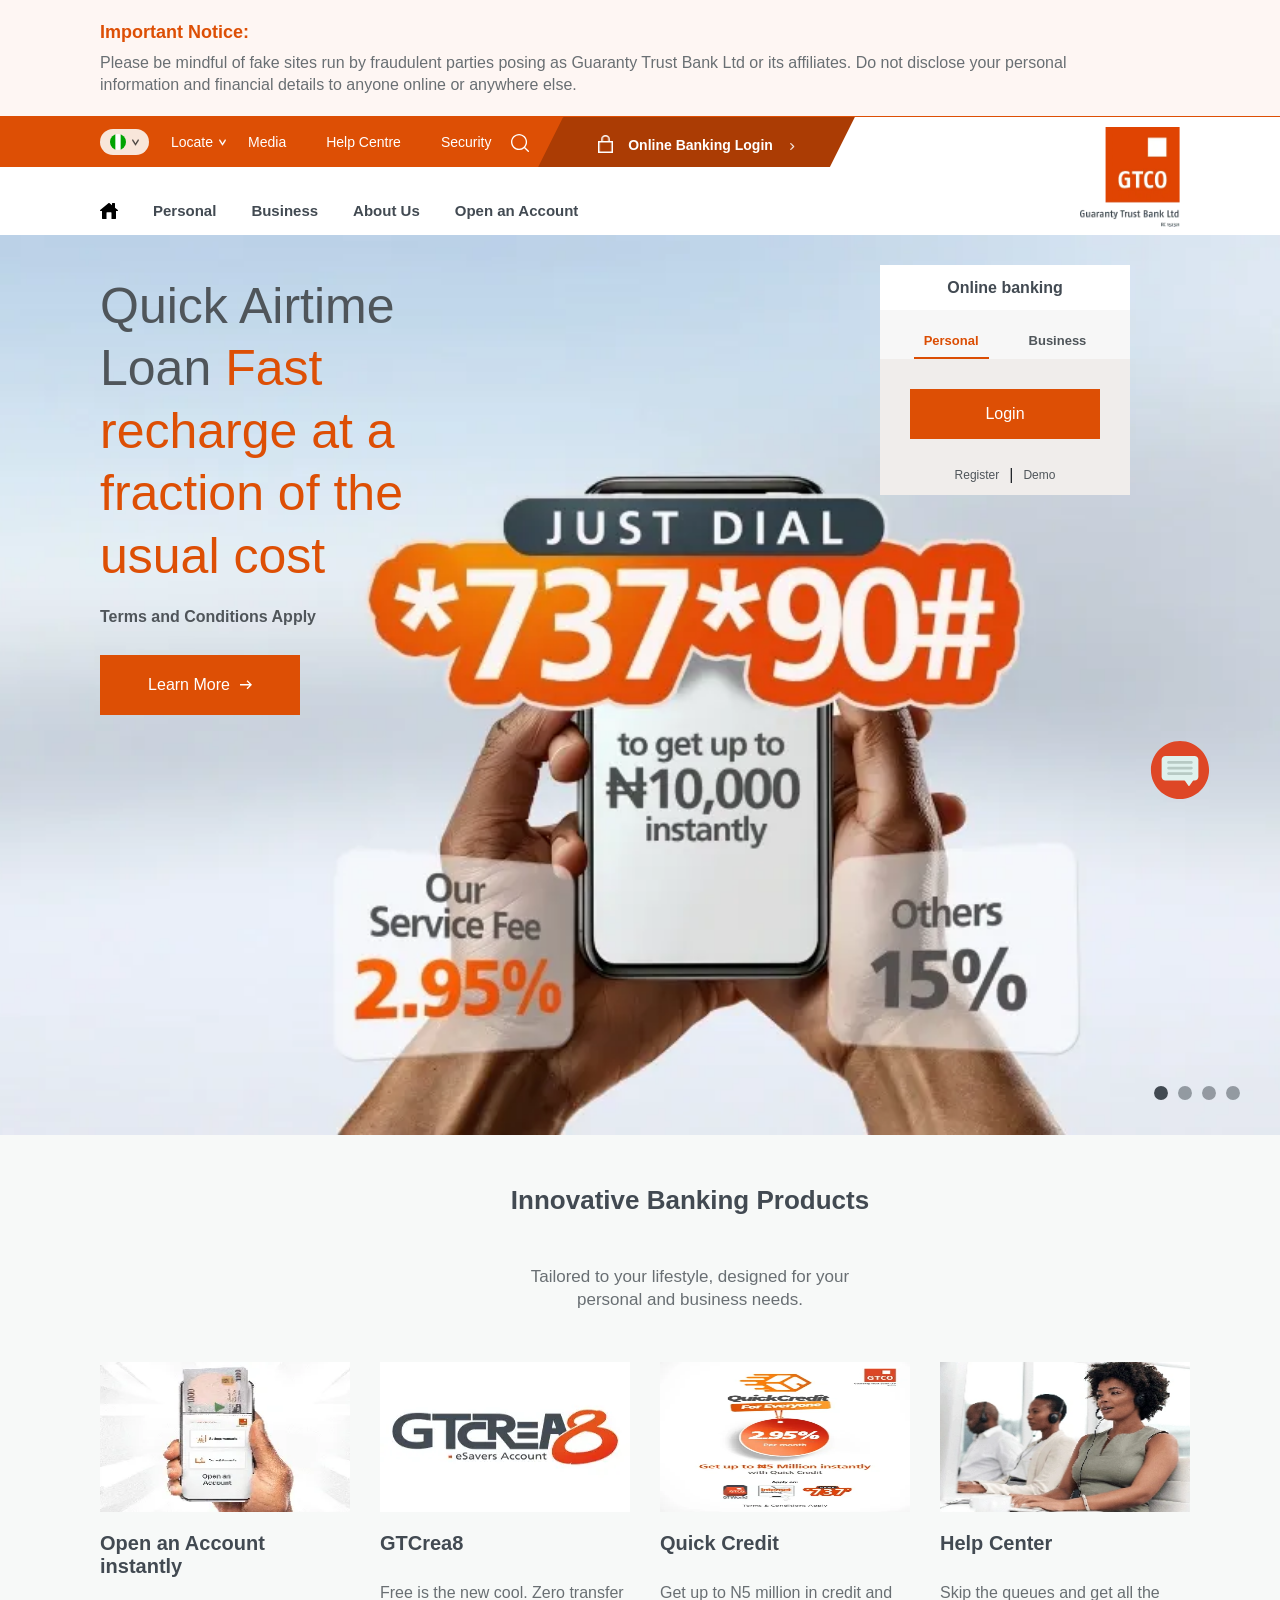
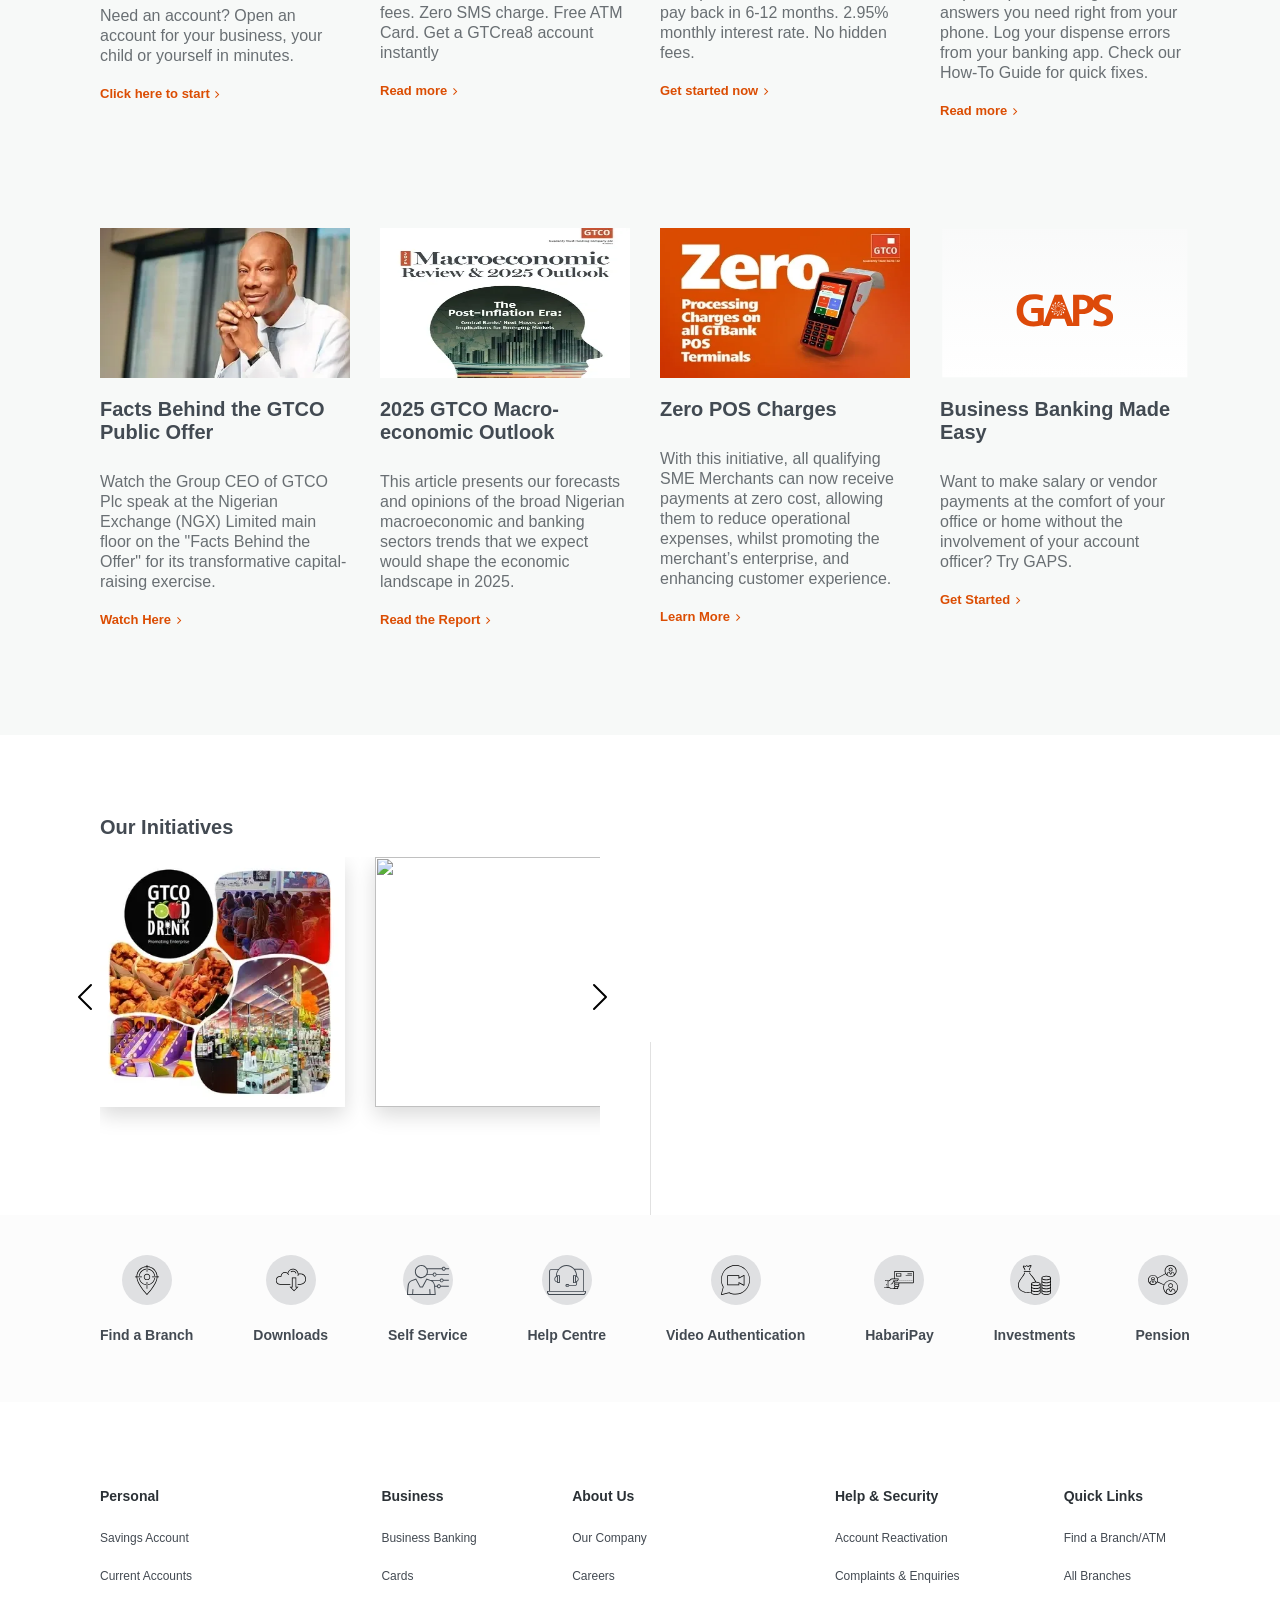
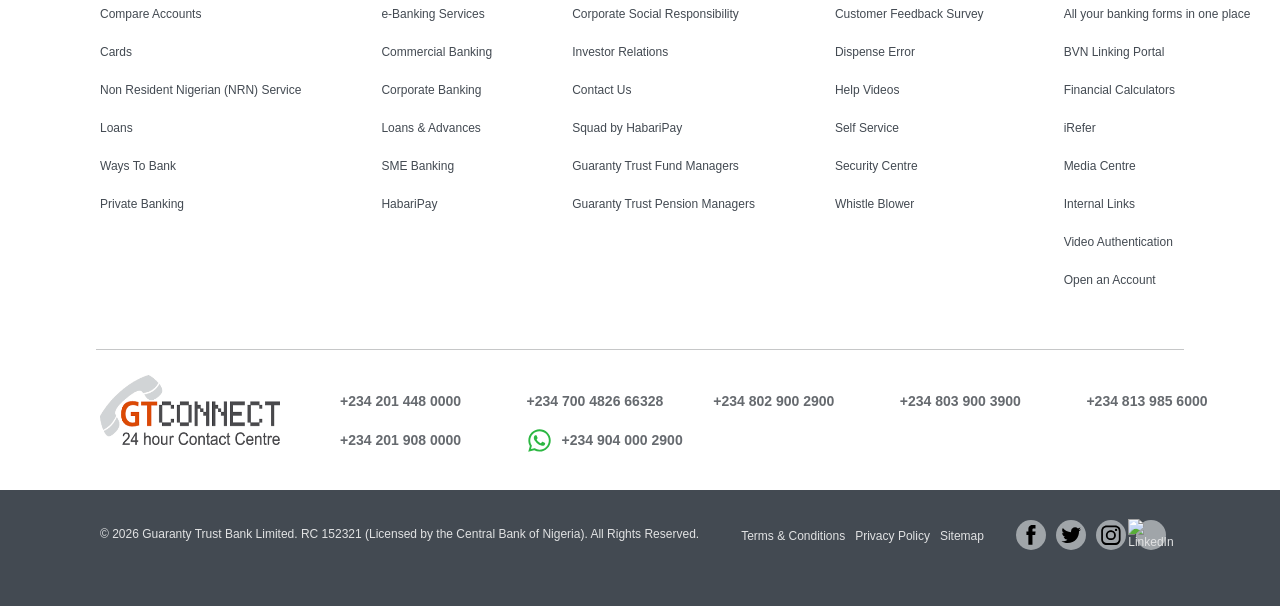
==== index.html @ 069041b8 "Complete desktop version of GTBank clone" ====
<!DOCTYPE html>
<html lang="en">

<head>
  <meta charset="UTF-8">
  <meta name="viewport" content="width=device-width, initial-scale=1.0">
  <link href="https://cdn.jsdelivr.net/npm/bootstrap@5.3.7/dist/css/bootstrap.min.css" rel="stylesheet">
  <link rel="stylesheet" href="style.css">
  <link rel="stylesheet" href="responsive.css">
  <title>GTBank Project</title>
  <link rel="icon" type="image/png" href="Img/favicon.svg">
</head>

<body>
  <header>
    <div class="header1">
      <strong>Important Notice:</strong>
      <span>
        Please be mindful of fake sites run by fraudulent parties posing as Guaranty Trust Bank Ltd or its affiliates.
        Do not disclose your personal information and financial details to anyone online or anywhere else.
      </span>
    </div>
  </header>

  <div>
    <header class="header2-container">
      <div class="header2">
        <div class="dropdown">
          <a class="btn dropdown-toggle flag-a" href="#" role="button" data-bs-toggle="dropdown" aria-expanded="false">
            <img src="/Img/imgi_6_default.webp" alt="" class="header2-img">
            <img src="/Img/imgi_43_default.png" alt="" class="header2-arrowdown flag">
          </a>

          <ul class="dropdown-menu H2-dropdown-menu">
            <li><a class="dropdown-item" href="#"><img src="Img/imgi_8_default.webp" alt="" class="header2-img"> Cote
                D'Ivoire</a>
            </li>
            <li><a class="dropdown-item" href="#"><img src="Img/imgi_9_default.webp" alt="" class="header2-img">
                Gambia</a>
            </li>
            <li><a class="dropdown-item" href="#"><img src="Img/imgi_10_default.webp" alt=""
                  class="header2-img">Ghana</a>
            </li>
            <li><a class="dropdown-item" href="#"><img src="/Img/imgi_11_default.webp" alt=""
                  class="header2-img">Kenya</a>
            </li>
            <li><a class="dropdown-item" href="#"><img src="/Img/imgi_12_default.webp" alt=""
                  class="header2-img">Liberia</a>
            </li>
            <li><a class="dropdown-item" href="#"><img src="/Img/imgi_13_default.webp" alt="" class="header2-img"></a>
            </li>
            <li><a class="dropdown-item" href="#"><img src="/Img/imgi_6_default.webp" alt=""
                  class="header2-img">Nigeria</a>
            </li>
            <li><a class="dropdown-item" href="#"><img src="/Img/imgi_14_default.webp" alt="" class="header2-img">Sierra
                Leone</a>
            </li>
            <li><a class="dropdown-item" href="#"><img src="/Img/imgi_15_default.webp" alt=""
                  class="header2-img">Tanzania</a>
            </li>
            <li><a class="dropdown-item" href="#"><img src="/Img/imgi_16_default.webp" alt=""
                  class="header2-img">Rwanda</a>
            </li>
            <li><a class="dropdown-item" href="#"><img src="/Img/imgi_17_default.webp" alt=""
                  class="header2-img">Uganda</a>
            </li>
            <li><a class="dropdown-item" href="#"><img src="/Img/imgi_18_default.webp" alt="" class="header2-img">United
                Kingdom</a>
            </li>
          </ul>
        </div>

        <div class="dropdown">
          <button class="btn dropdown-toggle locate" type="button" data-bs-toggle="dropdown"
            aria-expanded="false">Locate<img src="/Img/imgi_43_default.png" alt="Help" class="locate-arrowdown">
          </button>
          <ul class="dropdown-menu H2-dropdown-menu2">
            <li><a class="dropdown-item" href="#">Locate a Branch</a></li>
            <li><a class="dropdown-item" href="#">Locate an ATM</a></li>
          </ul>
        </div>

        <div class="header2-links">
          <span><a href="#">Media</a></span>
          <span><a href="#">Help Centre</a></span>
          <span><a href="#">Security</a></span>
        </div>

        <div class="search-icon">
          <img src="/Img/imgi_20_default.png" alt="Search">
        </div>
      </div>

      <div class="header2-login">
        <span><img src="/Img/imgi_21_default.webp" alt="" class="header2-lock"></span>
        <span class="header2-online">Online Banking Login</span>
        <span><img src="/Img/imgi_32_default.webp" alt="" class="header2-arrowdown"></span>
      </div>
    </header>


    <header>
      <div class="header3">
        <div class="header3-links">
          <a href="index.html" class="home-link">
            <svg class="home-icon">
              <path fill-rule="evenodd"
                d="M6.5 17.003h-4c-.276 0-.5-.23-.5-.5v-7.5H.5a.508.508 0 0 1-.47-.34.495.495 0 0 1 .152-.55l8.5-7a.506.506 0 0 1 .636 0L12 3.322v-1.82c0-.28.224-.5.5-.5h2c.276 0 .5.22.5.5v4.29l2.818 2.32a.505.505 0 0 1-.317.89H16v7.5c0 .27-.225.5-.5.5h-4v-6.3c0-.28-.225-.5-.5-.5H7c-.277 0-.5.22-.5.5v6.3z">
              </path>
            </svg>
          </a>
          <div class="header3-links-nav-item">
            <a href="personal-banking.html">Personal</a>

            <div class="header3-links-dropdown-menu">

              <div class="menu-item has-submenu">
                <a href="#">Accounts
                  <svg class="flickity-button-icon" viewBox="0 0 100 100" xmlns="http://www.w3.org/2000/svg">
                    <path d="M 10,50 L 60,100 L 70,90 L 30,50 L 70,10 L 60,0 Z" class="arrow"
                      transform="translate(100, 100) rotate(180) "></path>
                  </svg>
                </a>

                <div class="submenu">

                  <div class="submenu-item has-third-menu">
                    <a href="#">Current Accounts
                      <svg class="flickity-button-icon" viewBox="0 0 100 100" xmlns="http://www.w3.org/2000/svg">
                        <path d="M 10,50 L 60,100 L 70,90 L 30,50 L 70,10 L 60,0 Z" class="arrow"
                          transform="translate(100, 100) rotate(180) "></path>
                      </svg>
                    </a>

                    <div class="Third-menu">

                      <a href="#">Individual Current Account
                        <svg class="flickity-button-icon" viewBox="0 0 100 100" xmlns="http://www.w3.org/2000/svg">
                          <path d="M 10,50 L 60,100 L 70,90 L 30,50 L 70,10 L 60,0 Z" class="arrow"
                            transform="translate(100, 100) rotate(180) "></path>
                        </svg>
                      </a>
                      <a href="#">e-Account
                        <svg class="flickity-button-icon" viewBox="0 0 100 100" xmlns="http://www.w3.org/2000/svg">
                          <path d="M 10,50 L 60,100 L 70,90 L 30,50 L 70,10 L 60,0 Z" class="arrow"
                            transform="translate(100, 100) rotate(180) "></path>
                        </svg>
                      </a>
                      <a href="#">Domiciliary Account
                        <svg class="flickity-button-icon" viewBox="0 0 100 100" xmlns="http://www.w3.org/2000/svg">
                          <path d="M 10,50 L 60,100 L 70,90 L 30,50 L 70,10 L 60,0 Z" class="arrow"
                            transform="translate(100, 100) rotate(180) "></path>
                        </svg>
                      </a>
                      <a href="#">GTMax
                        <svg class="flickity-button-icon" viewBox="0 0 100 100" xmlns="http://www.w3.org/2000/svg">
                          <path d="M 10,50 L 60,100 L 70,90 L 30,50 L 70,10 L 60,0 Z" class="arrow"
                            transform="translate(100, 100) rotate(180) "></path>
                        </svg>
                      </a>
                      <a href="#">Seniors Account
                        <svg class="flickity-button-icon" viewBox="0 0 100 100" xmlns="http://www.w3.org/2000/svg">
                          <path d="M 10,50 L 60,100 L 70,90 L 30,50 L 70,10 L 60,0 Z" class="arrow"
                            transform="translate(100, 100) rotate(180) "></path>
                        </svg>
                      </a>
                    </div>
                  </div>

                  <div class="submenu-item has-third-menu">
                    <a href="#">Savings & Investment Account
                      <svg class="flickity-button-icon" viewBox="0 0 100 100" xmlns="http://www.w3.org/2000/svg">
                        <path d="M 10,50 L 60,100 L 70,90 L 30,50 L 70,10 L 60,0 Z" class="arrow"
                          transform="translate(100, 100) rotate(180) "></path>
                      </svg>
                    </a>

                    <div class="Third-menu">

                      <a href="#">GTSave
                        <svg class="flickity-button-icon" viewBox="0 0 100 100" xmlns="http://www.w3.org/2000/svg">
                          <path d="M 10,50 L 60,100 L 70,90 L 30,50 L 70,10 L 60,0 Z" class="arrow"
                            transform="translate(100, 100) rotate(180) "></path>
                        </svg>
                      </a>
                      <a href="#">GT Target
                        <svg class="flickity-button-icon" viewBox="0 0 100 100" xmlns="http://www.w3.org/2000/svg">
                          <path d="M 10,50 L 60,100 L 70,90 L 30,50 L 70,10 L 60,0 Z" class="arrow"
                            transform="translate(100, 100) rotate(180) "></path>
                        </svg>
                      </a>
                      <a href="#">GTCrea8
                        <svg class="flickity-button-icon" viewBox="0 0 100 100" xmlns="http://www.w3.org/2000/svg">
                          <path d="M 10,50 L 60,100 L 70,90 L 30,50 L 70,10 L 60,0 Z" class="arrow"
                            transform="translate(100, 100) rotate(180) "></path>
                        </svg>
                      </a>
                      <a href="#">Smart Kids Save (SKS)
                        <svg class="flickity-button-icon" viewBox="0 0 100 100" xmlns="http://www.w3.org/2000/svg">
                          <path d="M 10,50 L 60,100 L 70,90 L 30,50 L 70,10 L 60,0 Z" class="arrow"
                            transform="translate(100, 100) rotate(180) "></path>
                        </svg>
                      </a>
                      <a href="#">Call Accounts
                        <svg class="flickity-button-icon" viewBox="0 0 100 100" xmlns="http://www.w3.org/2000/svg">
                          <path d="M 10,50 L 60,100 L 70,90 L 30,50 L 70,10 L 60,0 Z" class="arrow"
                            transform="translate(100, 100) rotate(180) "></path>
                        </svg>
                      </a>
                      <a href="#">Fixed and Tenured Deposits
                        <svg class="flickity-button-icon" viewBox="0 0 100 100" xmlns="http://www.w3.org/2000/svg">
                          <path d="M 10,50 L 60,100 L 70,90 L 30,50 L 70,10 L 60,0 Z" class="arrow"
                            transform="translate(100, 100) rotate(180) "></path>
                        </svg>
                      </a>
                      <a href="#">GTInstant
                        <svg class="flickity-button-icon" viewBox="0 0 100 100" xmlns="http://www.w3.org/2000/svg">
                          <path d="M 10,50 L 60,100 L 70,90 L 30,50 L 70,10 L 60,0 Z" class="arrow"
                            transform="translate(100, 100) rotate(180) "></path>
                        </svg>
                      </a>
                    </div>
                  </div>

                  <div class="submenu-item has-third-menu">
                    <a href="#">Compare Accounts
                      <svg class="flickity-button-icon" viewBox="0 0 100 100" xmlns="http://www.w3.org/2000/svg">
                        <path d="M 10,50 L 60,100 L 70,90 L 30,50 L 70,10 L 60,0 Z" class="arrow"
                          transform="translate(100, 100) rotate(180) "></path>
                      </svg>
                    </a>

                    <div class="Third-menu">
                    </div>
                  </div>

                  <div class="submenu-item has-third-menu">
                    <a href="#">Open an Account
                      <svg class="flickity-button-icon" viewBox="0 0 100 100" xmlns="http://www.w3.org/2000/svg">
                        <path d="M 10,50 L 60,100 L 70,90 L 30,50 L 70,10 L 60,0 Z" class="arrow"
                          transform="translate(100, 100) rotate(180) "></path>
                      </svg>
                    </a>

                    <div class="Third-menu">
                    </div>
                  </div>

                </div>
              </div>

              <div class="menu-item has-submenu">
                <a href="#">Services
                  <svg class="flickity-button-icon" viewBox="0 0 100 100" xmlns="http://www.w3.org/2000/svg">
                    <path d="M 10,50 L 60,100 L 70,90 L 30,50 L 70,10 L 60,0 Z" class="arrow"
                      transform="translate(100, 100) rotate(180) "></path>
                  </svg>
                </a>

                <div class="submenu">

                  <div class="submenu-item has-third-menu">
                    <a href="#">e-Banking Services
                      <svg class="flickity-button-icon" viewBox="0 0 100 100" xmlns="http://www.w3.org/2000/svg">
                        <path d="M 10,50 L 60,100 L 70,90 L 30,50 L 70,10 L 60,0 Z" class="arrow"
                          transform="translate(100, 100) rotate(180) "></path>
                      </svg>
                    </a>

                    <div class="Third-menu">

                      <a href="#">Bank 737
                        <svg class="flickity-button-icon" viewBox="0 0 100 100" xmlns="http://www.w3.org/2000/svg">
                          <path d="M 10,50 L 60,100 L 70,90 L 30,50 L 70,10 L 60,0 Z" class="arrow"
                            transform="translate(100, 100) rotate(180) "></path>
                        </svg>
                      </a>
                      <a href="#">GeNS
                        <svg class="flickity-button-icon" viewBox="0 0 100 100" xmlns="http://www.w3.org/2000/svg">
                          <path d="M 10,50 L 60,100 L 70,90 L 30,50 L 70,10 L 60,0 Z" class="arrow"
                            transform="translate(100, 100) rotate(180) "></path>
                        </svg>
                      </a>
                      <a href="#">i-Refer
                        <svg class="flickity-button-icon" viewBox="0 0 100 100" xmlns="http://www.w3.org/2000/svg">
                          <path d="M 10,50 L 60,100 L 70,90 L 30,50 L 70,10 L 60,0 Z" class="arrow"
                            transform="translate(100, 100) rotate(180) "></path>
                        </svg>
                      </a>
                      <a href="#">iRequire
                        <svg class="flickity-button-icon" viewBox="0 0 100 100" xmlns="http://www.w3.org/2000/svg">
                          <path d="M 10,50 L 60,100 L 70,90 L 30,50 L 70,10 L 60,0 Z" class="arrow"
                            transform="translate(100, 100) rotate(180) "></path>
                        </svg>
                      </a>
                      <a href="#">Spend 2 Save
                        <svg class="flickity-button-icon" viewBox="0 0 100 100" xmlns="http://www.w3.org/2000/svg">
                          <path d="M 10,50 L 60,100 L 70,90 L 30,50 L 70,10 L 60,0 Z" class="arrow"
                            transform="translate(100, 100) rotate(180) "></path>
                        </svg>
                      </a>
                      <a href="#">Online Bill Payment
                        <svg class="flickity-button-icon" viewBox="0 0 100 100" xmlns="http://www.w3.org/2000/svg">
                          <path d="M 10,50 L 60,100 L 70,90 L 30,50 L 70,10 L 60,0 Z" class="arrow"
                            transform="translate(100, 100) rotate(180) "></path>
                        </svg>
                      </a>
                      <a href="#">Airline Ticket Payment
                        <svg class="flickity-button-icon" viewBox="0 0 100 100" xmlns="http://www.w3.org/2000/svg">
                          <path d="M 10,50 L 60,100 L 70,90 L 30,50 L 70,10 L 60,0 Z" class="arrow"
                            transform="translate(100, 100) rotate(180) "></path>
                        </svg>
                      </a>
                      <a href="#">Security Token
                        <svg class="flickity-button-icon" viewBox="0 0 100 100" xmlns="http://www.w3.org/2000/svg">
                          <path d="M 10,50 L 60,100 L 70,90 L 30,50 L 70,10 L 60,0 Z" class="arrow"
                            transform="translate(100, 100) rotate(180) "></path>
                        </svg>
                      </a>
                    </div>
                  </div>

                  <div class="submenu-item has-third-menu">
                    <a href="#">IMT Services
                      <svg class="flickity-button-icon" viewBox="0 0 100 100" xmlns="http://www.w3.org/2000/svg">
                        <path d="M 10,50 L 60,100 L 70,90 L 30,50 L 70,10 L 60,0 Z" class="arrow"
                          transform="translate(100, 100) rotate(180) "></path>
                      </svg>
                    </a>

                    <div class="Third-menu">

                      <a href="#">CBN PTA Defaulters
                        <svg class="flickity-button-icon" viewBox="0 0 100 100" xmlns="http://www.w3.org/2000/svg">
                          <path d="M 10,50 L 60,100 L 70,90 L 30,50 L 70,10 L 60,0 Z" class="arrow"
                            transform="translate(100, 100) rotate(180) "></path>
                        </svg>
                      </a>
                      <a href="#">FX Market Exclusion List
                        <svg class="flickity-button-icon" viewBox="0 0 100 100" xmlns="http://www.w3.org/2000/svg">
                          <path d="M 10,50 L 60,100 L 70,90 L 30,50 L 70,10 L 60,0 Z" class="arrow"
                            transform="translate(100, 100) rotate(180) "></path>
                        </svg>
                      </a>
                      <a href="#">Western Union
                        <svg class="flickity-button-icon" viewBox="0 0 100 100" xmlns="http://www.w3.org/2000/svg">
                          <path d="M 10,50 L 60,100 L 70,90 L 30,50 L 70,10 L 60,0 Z" class="arrow"
                            transform="translate(100, 100) rotate(180) "></path>
                        </svg>
                      </a>
                      <a href="#">MoneyGram
                        <svg class="flickity-button-icon" viewBox="0 0 100 100" xmlns="http://www.w3.org/2000/svg">
                          <path d="M 10,50 L 60,100 L 70,90 L 30,50 L 70,10 L 60,0 Z" class="arrow"
                            transform="translate(100, 100) rotate(180) "></path>
                        </svg>
                      </a>
                      <a href="#">Transfast
                        <svg class="flickity-button-icon" viewBox="0 0 100 100" xmlns="http://www.w3.org/2000/svg">
                          <path d="M 10,50 L 60,100 L 70,90 L 30,50 L 70,10 L 60,0 Z" class="arrow"
                            transform="translate(100, 100) rotate(180) "></path>
                        </svg>
                      </a>
                      <a href="#">Guaranty Trust Money Transfer (GTMT)
                        <svg class="flickity-button-icon" viewBox="0 0 100 100" xmlns="http://www.w3.org/2000/svg">
                          <path d="M 10,50 L 60,100 L 70,90 L 30,50 L 70,10 L 60,0 Z" class="arrow"
                            transform="translate(100, 100) rotate(180) "></path>
                        </svg>
                      </a>
                      <a href="#">Remitly
                        <svg class="flickity-button-icon" viewBox="0 0 100 100" xmlns="http://www.w3.org/2000/svg">
                          <path d="M 10,50 L 60,100 L 70,90 L 30,50 L 70,10 L 60,0 Z" class="arrow"
                            transform="translate(100, 100) rotate(180) "></path>
                        </svg>
                      </a>
                      <a href="#">Thunes Account Deposit Money Transfer (ADMT)
                        <svg class="flickity-button-icon" viewBox="0 0 100 100" xmlns="http://www.w3.org/2000/svg">
                          <path d="M 10,50 L 60,100 L 70,90 L 30,50 L 70,10 L 60,0 Z" class="arrow"
                            transform="translate(100, 100) rotate(180) "></path>
                        </svg>
                      </a>
                    </div>
                  </div>

                  <div class="submenu-item has-third-menu">
                    <a href="#">Other Services
                      <svg class="flickity-button-icon" viewBox="0 0 100 100" xmlns="http://www.w3.org/2000/svg">
                        <path d="M 10,50 L 60,100 L 70,90 L 30,50 L 70,10 L 60,0 Z" class="arrow"
                          transform="translate(100, 100) rotate(180) "></path>
                      </svg>
                    </a>

                    <div class="Third-menu">

                      <a href="#">GTBank Newsstand
                        <svg class="flickity-button-icon" viewBox="0 0 100 100" xmlns="http://www.w3.org/2000/svg">
                          <path d="M 10,50 L 60,100 L 70,90 L 30,50 L 70,10 L 60,0 Z" class="arrow"
                            transform="translate(100, 100) rotate(180) "></path>
                        </svg>
                      </a>
                      <a href="#">Foreign Currency Draft Issue
                        <svg class="flickity-button-icon" viewBox="0 0 100 100" xmlns="http://www.w3.org/2000/svg">
                          <path d="M 10,50 L 60,100 L 70,90 L 30,50 L 70,10 L 60,0 Z" class="arrow"
                            transform="translate(100, 100) rotate(180) "></path>
                        </svg>
                      </a>
                      <a href="#">Financial Advisory
                        <svg class="flickity-button-icon" viewBox="0 0 100 100" xmlns="http://www.w3.org/2000/svg">
                          <path d="M 10,50 L 60,100 L 70,90 L 30,50 L 70,10 L 60,0 Z" class="arrow"
                            transform="translate(100, 100) rotate(180) "></path>
                        </svg>
                      </a>
                      <a href="#">Cash-In-Transit
                        <svg class="flickity-button-icon" viewBox="0 0 100 100" xmlns="http://www.w3.org/2000/svg">
                          <path d="M 10,50 L 60,100 L 70,90 L 30,50 L 70,10 L 60,0 Z" class="arrow"
                            transform="translate(100, 100) rotate(180) "></path>
                        </svg>
                      </a>
                      <a href="#">Fast-Track Banking
                        <svg class="flickity-button-icon" viewBox="0 0 100 100" xmlns="http://www.w3.org/2000/svg">
                          <path d="M 10,50 L 60,100 L 70,90 L 30,50 L 70,10 L 60,0 Z" class="arrow"
                            transform="translate(100, 100) rotate(180) "></path>
                        </svg>
                      </a>
                      <a href="#">Security Token
                        <svg class="flickity-button-icon" viewBox="0 0 100 100" xmlns="http://www.w3.org/2000/svg">
                          <path d="M 10,50 L 60,100 L 70,90 L 30,50 L 70,10 L 60,0 Z" class="arrow"
                            transform="translate(100, 100) rotate(180) "></path>
                        </svg>
                      </a>
                    </div>
                  </div>
                </div>
              </div>

              <div class="menu-item has-submenu">
                <a href="#">Cards
                  <svg class="flickity-button-icon" viewBox="0 0 100 100" xmlns="http://www.w3.org/2000/svg">
                    <path d="M 10,50 L 60,100 L 70,90 L 30,50 L 70,10 L 60,0 Z" class="arrow"
                      transform="translate(100, 100) rotate(180) "></path>
                  </svg>
                </a>

                <div class="submenu">
                  <div class="submenu-item has-third-menu">
                    <a href="#">Naira Debit Cards
                      <svg class="flickity-button-icon" viewBox="0 0 100 100" xmlns="http://www.w3.org/2000/svg">
                        <path d="M 10,50 L 60,100 L 70,90 L 30,50 L 70,10 L 60,0 Z" class="arrow"
                          transform="translate(100, 100) rotate(180) "></path>
                      </svg>
                    </a>

                    <div class="Third-menu">

                      <a href="#">Naira MasterCard
                        <svg class="flickity-button-icon" viewBox="0 0 100 100" xmlns="http://www.w3.org/2000/svg">
                          <path d="M 10,50 L 60,100 L 70,90 L 30,50 L 70,10 L 60,0 Z" class="arrow"
                            transform="translate(100, 100) rotate(180) "></path>
                        </svg>
                      </a>
                      <a href="#">GTCrea8 Card
                        <svg class="flickity-button-icon" viewBox="0 0 100 100" xmlns="http://www.w3.org/2000/svg">
                          <path d="M 10,50 L 60,100 L 70,90 L 30,50 L 70,10 L 60,0 Z" class="arrow"
                            transform="translate(100, 100) rotate(180) "></path>
                        </svg>
                      </a>
                      <a href="#">SKS Teen Card
                        <svg class="flickity-button-icon" viewBox="0 0 100 100" xmlns="http://www.w3.org/2000/svg">
                          <path d="M 10,50 L 60,100 L 70,90 L 30,50 L 70,10 L 60,0 Z" class="arrow"
                            transform="translate(100, 100) rotate(180) "></path>
                        </svg>
                      </a>
                      <a href="#">GTInstant Card
                        <svg class="flickity-button-icon" viewBox="0 0 100 100" xmlns="http://www.w3.org/2000/svg">
                          <path d="M 10,50 L 60,100 L 70,90 L 30,50 L 70,10 L 60,0 Z" class="arrow"
                            transform="translate(100, 100) rotate(180) "></path>
                        </svg>
                      </a>
                      <a href="#">GTBank NRN Naira MasterCard
                        <svg class="flickity-button-icon" viewBox="0 0 100 100" xmlns="http://www.w3.org/2000/svg">
                          <path d="M 10,50 L 60,100 L 70,90 L 30,50 L 70,10 L 60,0 Z" class="arrow"
                            transform="translate(100, 100) rotate(180) "></path>
                        </svg>
                      </a>
                      <a href="#">Platinum MasterCard
                        <svg class="flickity-button-icon" viewBox="0 0 100 100" xmlns="http://www.w3.org/2000/svg">
                          <path d="M 10,50 L 60,100 L 70,90 L 30,50 L 70,10 L 60,0 Z" class="arrow"
                            transform="translate(100, 100) rotate(180) "></path>
                        </svg>
                      </a>
                    </div>
                  </div>

                  <div class="submenu-item has-third-menu">
                    <a href="#">Naira Debit Cards
                      <svg class="flickity-button-icon" viewBox="0 0 100 100" xmlns="http://www.w3.org/2000/svg">
                        <path d="M 10,50 L 60,100 L 70,90 L 30,50 L 70,10 L 60,0 Z" class="arrow"
                          transform="translate(100, 100) rotate(180) "></path>
                      </svg>
                    </a>

                    <div class="Third-menu">

                      <a href="#">Dollar Debit Visa Card
                        <svg class="flickity-button-icon" viewBox="0 0 100 100" xmlns="http://www.w3.org/2000/svg">
                          <path d="M 10,50 L 60,100 L 70,90 L 30,50 L 70,10 L 60,0 Z" class="arrow"
                            transform="translate(100, 100) rotate(180) "></path>
                        </svg>
                      </a>
                      <a href="#">Dollar Debit MasterCard
                        <svg class="flickity-button-icon" viewBox="0 0 100 100" xmlns="http://www.w3.org/2000/svg">
                          <path d="M 10,50 L 60,100 L 70,90 L 30,50 L 70,10 L 60,0 Z" class="arrow"
                            transform="translate(100, 100) rotate(180) "></path>
                        </svg>
                      </a>
                    </div>
                  </div>

                  <div class="submenu-item has-third-menu">
                    <a href="#">Dollar Credit Cards
                      <svg class="flickity-button-icon" viewBox="0 0 100 100" xmlns="http://www.w3.org/2000/svg">
                        <path d="M 10,50 L 60,100 L 70,90 L 30,50 L 70,10 L 60,0 Z" class="arrow"
                          transform="translate(100, 100) rotate(180) "></path>
                      </svg>
                    </a>

                    <div class="Third-menu">

                      <a href="#">GTBank Visa Classic Credit Card
                        <svg class="flickity-button-icon" viewBox="0 0 100 100" xmlns="http://www.w3.org/2000/svg">
                          <path d="M 10,50 L 60,100 L 70,90 L 30,50 L 70,10 L 60,0 Z" class="arrow"
                            transform="translate(100, 100) rotate(180) "></path>
                        </svg>
                      </a>
                      <a href="#">GTBank Standard Credit MasterCard
                        <svg class="flickity-button-icon" viewBox="0 0 100 100" xmlns="http://www.w3.org/2000/svg">
                          <path d="M 10,50 L 60,100 L 70,90 L 30,50 L 70,10 L 60,0 Z" class="arrow"
                            transform="translate(100, 100) rotate(180) "></path>
                        </svg>
                      </a><a href="#">World MasterCard
                        <svg class="flickity-button-icon" viewBox="0 0 100 100" xmlns="http://www.w3.org/2000/svg">
                          <path d="M 10,50 L 60,100 L 70,90 L 30,50 L 70,10 L 60,0 Z" class="arrow"
                            transform="translate(100, 100) rotate(180) "></path>
                        </svg>
                      </a>
                      <a href="#">World Elite Exclusive MasterCard
                        <svg class="flickity-button-icon" viewBox="0 0 100 100" xmlns="http://www.w3.org/2000/svg">
                          <path d="M 10,50 L 60,100 L 70,90 L 30,50 L 70,10 L 60,0 Z" class="arrow"
                            transform="translate(100, 100) rotate(180) "></path>
                        </svg>
                      </a>
                      <a href="#">Visa Infinite
                        <svg class="flickity-button-icon" viewBox="0 0 100 100" xmlns="http://www.w3.org/2000/svg">
                          <path d="M 10,50 L 60,100 L 70,90 L 30,50 L 70,10 L 60,0 Z" class="arrow"
                            transform="translate(100, 100) rotate(180) "></path>
                        </svg>
                      </a>
                    </div>
                  </div>

                  <div class="submenu-item has-third-menu">
                    <a href="#">Prepaid Cards
                      <svg class="flickity-button-icon" viewBox="0 0 100 100" xmlns="http://www.w3.org/2000/svg">
                        <path d="M 10,50 L 60,100 L 70,90 L 30,50 L 70,10 L 60,0 Z" class="arrow"
                          transform="translate(100, 100) rotate(180) "></path>
                      </svg>
                    </a>

                    <div class="Third-menu">

                      <a href="#">Prepaid Virtual Naira MasterCard
                        <svg class="flickity-button-icon" viewBox="0 0 100 100" xmlns="http://www.w3.org/2000/svg">
                          <path d="M 10,50 L 60,100 L 70,90 L 30,50 L 70,10 L 60,0 Z" class="arrow"
                            transform="translate(100, 100) rotate(180) "></path>
                        </svg>
                      </a>
                      <a href="#">Prepaid Utility Card
                        <svg class="flickity-button-icon" viewBox="0 0 100 100" xmlns="http://www.w3.org/2000/svg">
                          <path d="M 10,50 L 60,100 L 70,90 L 30,50 L 70,10 L 60,0 Z" class="arrow"
                            transform="translate(100, 100) rotate(180) "></path>
                        </svg>
                      </a>
                    </div>
                  </div>

                  <div class="submenu-item has-third-menu">
                    <a href="#">Compare Cards
                      <svg class="flickity-button-icon" viewBox="0 0 100 100" xmlns="http://www.w3.org/2000/svg">
                        <path d="M 10,50 L 60,100 L 70,90 L 30,50 L 70,10 L 60,0 Z" class="arrow"
                          transform="translate(100, 100) rotate(180) "></path>
                      </svg>
                    </a>

                    <div class="Third-menu"> </div>
                  </div>

                  <div class="submenu-item has-third-menu">
                    <a href="#">Card Secure
                      <svg class="flickity-button-icon" viewBox="0 0 100 100" xmlns="http://www.w3.org/2000/svg">
                        <path d="M 10,50 L 60,100 L 70,90 L 30,50 L 70,10 L 60,0 Z" class="arrow"
                          transform="translate(100, 100) rotate(180) "></path>
                      </svg>
                    </a>

                    <div class="Third-menu">
                    </div>
                  </div>

                  <div class="submenu-item has-third-menu">
                    <a href="#">Instant Card Issuance
                      <svg class="flickity-button-icon" viewBox="0 0 100 100" xmlns="http://www.w3.org/2000/svg">
                        <path d="M 10,50 L 60,100 L 70,90 L 30,50 L 70,10 L 60,0 Z" class="arrow"
                          transform="translate(100, 100) rotate(180) "></path>
                      </svg>
                    </a>

                    <div class="Third-menu">
                    </div>
                  </div>

                  <div class="submenu-item has-third-menu">
                    <a href="#">Card Deals
                      <svg class="flickity-button-icon" viewBox="0 0 100 100" xmlns="http://www.w3.org/2000/svg">
                        <path d="M 10,50 L 60,100 L 70,90 L 30,50 L 70,10 L 60,0 Z" class="arrow"
                          transform="translate(100, 100) rotate(180) "></path>
                      </svg>
                    </a>

                    <div class="Third-menu">

                      <a href="#">World Mastercard Deals
                        <svg class="flickity-button-icon" viewBox="0 0 100 100" xmlns="http://www.w3.org/2000/svg">
                          <path d="M 10,50 L 60,100 L 70,90 L 30,50 L 70,10 L 60,0 Z" class="arrow"
                            transform="translate(100, 100) rotate(180) "></path>
                        </svg>
                      </a>
                      <a href="#">Visa Dollar Card Deals
                        <svg class="flickity-button-icon" viewBox="0 0 100 100" xmlns="http://www.w3.org/2000/svg">
                          <path d="M 10,50 L 60,100 L 70,90 L 30,50 L 70,10 L 60,0 Z" class="arrow"
                            transform="translate(100, 100) rotate(180) "></path>
                        </svg>
                      </a><a href="#">Naira Mastercard Deals
                        <svg class="flickity-button-icon" viewBox="0 0 100 100" xmlns="http://www.w3.org/2000/svg">
                          <path d="M 10,50 L 60,100 L 70,90 L 30,50 L 70,10 L 60,0 Z" class="arrow"
                            transform="translate(100, 100) rotate(180) "></path>
                        </svg>
                      </a>
                      <a href="#">GTBank Amazon Promotion
                        <svg class="flickity-button-icon" viewBox="0 0 100 100" xmlns="http://www.w3.org/2000/svg">
                          <path d="M 10,50 L 60,100 L 70,90 L 30,50 L 70,10 L 60,0 Z" class="arrow"
                            transform="translate(100, 100) rotate(180) "></path>
                        </svg>
                      </a>
                    </div>
                  </div>

                </div>
              </div>

              <div class="menu-item has-submenu">
                <a href="#">Loans
                  <svg class="flickity-button-icon" viewBox="0 0 100 100" xmlns="http://www.w3.org/2000/svg">
                    <path d="M 10,50 L 60,100 L 70,90 L 30,50 L 70,10 L 60,0 Z" class="arrow"
                      transform="translate(100, 100) rotate(180) "></path>
                  </svg>
                </a>

                <div class="submenu">

                  <a href="#">Salary Advance
                    <svg class="flickity-button-icon" viewBox="0 0 100 100" xmlns="http://www.w3.org/2000/svg">
                      <path d="M 10,50 L 60,100 L 70,90 L 30,50 L 70,10 L 60,0 Z" class="arrow"
                        transform="translate(100, 100) rotate(180) "></path>
                    </svg>
                  </a>
                  <a href="#">School Fees Advance
                    <svg class="flickity-button-icon" viewBox="0 0 100 100" xmlns="http://www.w3.org/2000/svg">
                      <path d="M 10,50 L 60,100 L 70,90 L 30,50 L 70,10 L 60,0 Z" class="arrow"
                        transform="translate(100, 100) rotate(180) "></path>
                    </svg>
                  </a>
                  <a href="#">MaxAdvance
                    <svg class="flickity-button-icon" viewBox="0 0 100 100" xmlns="http://www.w3.org/2000/svg">
                      <path d="M 10,50 L 60,100 L 70,90 L 30,50 L 70,10 L 60,0 Z" class="arrow"
                        transform="translate(100, 100) rotate(180) "></path>
                    </svg>
                  </a>
                  <a href="#">MaxPlus
                    <svg class="flickity-button-icon" viewBox="0 0 100 100" xmlns="http://www.w3.org/2000/svg">
                      <path d="M 10,50 L 60,100 L 70,90 L 30,50 L 70,10 L 60,0 Z" class="arrow"
                        transform="translate(100, 100) rotate(180) "></path>
                    </svg>
                  </a>
                  <a href="#">GTMortgage
                    <svg class="flickity-button-icon" viewBox="0 0 100 100" xmlns="http://www.w3.org/2000/svg">
                      <path d="M 10,50 L 60,100 L 70,90 L 30,50 L 70,10 L 60,0 Z" class="arrow"
                        transform="translate(100, 100) rotate(180) "></path>
                    </svg>
                  </a>
                  <a href="#">Premium Advance
                    <svg class="flickity-button-icon" viewBox="0 0 100 100" xmlns="http://www.w3.org/2000/svg">
                      <path d="M 10,50 L 60,100 L 70,90 L 30,50 L 70,10 L 60,0 Z" class="arrow"
                        transform="translate(100, 100) rotate(180) "></path>
                    </svg>
                  </a>
                  <a href="#">QuickCredit
                    <svg class="flickity-button-icon" viewBox="0 0 100 100" xmlns="http://www.w3.org/2000/svg">
                      <path d="M 10,50 L 60,100 L 70,90 L 30,50 L 70,10 L 60,0 Z" class="arrow"
                        transform="translate(100, 100) rotate(180) "></path>
                    </svg>
                  </a>

                </div>
              </div>

              <div class="menu-item has-submenu">
                <a href="#">
                  Ways To Bank
                  <svg class="flickity-button-icon" viewBox="0 0 100 100" xmlns="http://www.w3.org/2000/svg">
                    <path d="M 10,50 L 60,100 L 70,90 L 30,50 L 70,10 L 60,0 Z" class="arrow"
                      transform="translate(100, 100) rotate(180) "></path>
                  </svg>
                </a>

                <div class="submenu">
                  <a href="#">GTWorld App
                    <svg class="flickity-button-icon" viewBox="0 0 100 100" xmlns="http://www.w3.org/2000/svg">
                      <path d="M 10,50 L 60,100 L 70,90 L 30,50 L 70,10 L 60,0 Z" class="arrow"
                        transform="translate(100, 100) rotate(180) "></path>
                    </svg>
                  </a>
                  <a href="digital-banking.html">Internet Banking
                    <svg class="flickity-button-icon" viewBox="0 0 100 100" xmlns="http://www.w3.org/2000/svg">
                      <path d="M 10,50 L 60,100 L 70,90 L 30,50 L 70,10 L 60,0 Z" class="arrow"
                        transform="translate(100, 100) rotate(180) "></path>
                    </svg>
                  </a>
                  <a href="#">ATMs
                    <svg class="flickity-button-icon" viewBox="0 0 100 100" xmlns="http://www.w3.org/2000/svg">
                      <path d="M 10,50 L 60,100 L 70,90 L 30,50 L 70,10 L 60,0 Z" class="arrow"
                        transform="translate(100, 100) rotate(180) "></path>
                    </svg>
                  </a>
                  <a href="#">GTAssistant
                    <svg class="flickity-button-icon" viewBox="0 0 100 100" xmlns="http://www.w3.org/2000/svg">
                      <path d="M 10,50 L 60,100 L 70,90 L 30,50 L 70,10 L 60,0 Z" class="arrow"
                        transform="translate(100, 100) rotate(180) "></path>
                    </svg>
                  </a>
                  <a href="#">GTExpress
                    <svg class="flickity-button-icon" viewBox="0 0 100 100" xmlns="http://www.w3.org/2000/svg">
                      <path d="M 10,50 L 60,100 L 70,90 L 30,50 L 70,10 L 60,0 Z" class="arrow"
                        transform="translate(100, 100) rotate(180) "></path>
                    </svg>
                  </a>
                  <a href="#">e-Branches
                    <svg class="flickity-button-icon" viewBox="0 0 100 100" xmlns="http://www.w3.org/2000/svg">
                      <path d="M 10,50 L 60,100 L 70,90 L 30,50 L 70,10 L 60,0 Z" class="arrow"
                        transform="translate(100, 100) rotate(180) "></path>
                    </svg>
                  </a>
                  <a href="#">GTConnect
                    <svg class="flickity-button-icon" viewBox="0 0 100 100" xmlns="http://www.w3.org/2000/svg">
                      <path d="M 10,50 L 60,100 L 70,90 L 30,50 L 70,10 L 60,0 Z" class="arrow"
                        transform="translate(100, 100) rotate(180) "></path>
                    </svg>
                  </a>
                  <a href="#">Video Authentication
                    <svg class="flickity-button-icon" viewBox="0 0 100 100" xmlns="http://www.w3.org/2000/svg">
                      <path d="M 10,50 L 60,100 L 70,90 L 30,50 L 70,10 L 60,0 Z" class="arrow"
                        transform="translate(100, 100) rotate(180) "></path>
                    </svg>
                  </a>
                  <a href="#">GT eToken Plus Application
                    <svg class="flickity-button-icon" viewBox="0 0 100 100" xmlns="http://www.w3.org/2000/svg">
                      <path d="M 10,50 L 60,100 L 70,90 L 30,50 L 70,10 L 60,0 Z" class="arrow"
                        transform="translate(100, 100) rotate(180) "></path>
                    </svg>
                  </a>
                </div>
              </div>

              <div class="menu-item has-submenu">
                <a href="#">Non Resident Nigerian (NRN) Service
                  <svg class="flickity-button-icon" viewBox="0 0 100 100" xmlns="http://www.w3.org/2000/svg">
                    <path d="M 10,50 L 60,100 L 70,90 L 30,50 L 70,10 L 60,0 Z" class="arrow"
                      transform="translate(100, 100) rotate(180) "></path>
                  </svg>
                </a>

                <div class="submenu"></div>
              </div>

              <div class="menu-item has-submenu">
                <a href="#">Private Banking
                  <svg class="flickity-button-icon" viewBox="0 0 100 100" xmlns="http://www.w3.org/2000/svg">
                    <path d="M 10,50 L 60,100 L 70,90 L 30,50 L 70,10 L 60,0 Z" class="arrow"
                      transform="translate(100, 100) rotate(180) "></path>
                  </svg>
                </a>

                <div class="submenu">
                  <div class="submenu-item has-third-menu">
                    <a href="#">Tailored Products
                      <svg class="flickity-button-icon" viewBox="0 0 100 100" xmlns="http://www.w3.org/2000/svg">
                        <path d="M 10,50 L 60,100 L 70,90 L 30,50 L 70,10 L 60,0 Z" class="arrow"
                          transform="translate(100, 100) rotate(180) "></path>
                      </svg>
                    </a>

                    <div class="Third-menu">

                      <a href="#">Current Account
                        <svg class="flickity-button-icon" viewBox="0 0 100 100" xmlns="http://www.w3.org/2000/svg">
                          <path d="M 10,50 L 60,100 L 70,90 L 30,50 L 70,10 L 60,0 Z" class="arrow"
                            transform="translate(100, 100) rotate(180) "></path>
                        </svg>
                      </a>
                      <a href="#">Domiciliary Account
                        <svg class="flickity-button-icon" viewBox="0 0 100 100" xmlns="http://www.w3.org/2000/svg">
                          <path d="M 10,50 L 60,100 L 70,90 L 30,50 L 70,10 L 60,0 Z" class="arrow"
                            transform="translate(100, 100) rotate(180) "></path>
                        </svg>
                      </a>
                      <a href="#">Fixed Deposits
                        <svg class="flickity-button-icon" viewBox="0 0 100 100" xmlns="http://www.w3.org/2000/svg">
                          <path d="M 10,50 L 60,100 L 70,90 L 30,50 L 70,10 L 60,0 Z" class="arrow"
                            transform="translate(100, 100) rotate(180) "></path>
                        </svg>
                      </a>
                      <a href="#">Credit Facilities
                        <svg class="flickity-button-icon" viewBox="0 0 100 100" xmlns="http://www.w3.org/2000/svg">
                          <path d="M 10,50 L 60,100 L 70,90 L 30,50 L 70,10 L 60,0 Z" class="arrow"
                            transform="translate(100, 100) rotate(180) "></path>
                        </svg>
                      </a>
                      <a href="#">The World MasterCard
                        <svg class="flickity-button-icon" viewBox="0 0 100 100" xmlns="http://www.w3.org/2000/svg">
                          <path d="M 10,50 L 60,100 L 70,90 L 30,50 L 70,10 L 60,0 Z" class="arrow"
                            transform="translate(100, 100) rotate(180) "></path>
                        </svg>
                      </a>
                      <a href="#">World Elite Exclusive MasterCard
                        <svg class="flickity-button-icon" viewBox="0 0 100 100" xmlns="http://www.w3.org/2000/svg">
                          <path d="M 10,50 L 60,100 L 70,90 L 30,50 L 70,10 L 60,0 Z" class="arrow"
                            transform="translate(100, 100) rotate(180) "></path>
                        </svg>
                      </a>
                      <a href="#">Visa Infinite
                        <svg class="flickity-button-icon" viewBox="0 0 100 100" xmlns="http://www.w3.org/2000/svg">
                          <path d="M 10,50 L 60,100 L 70,90 L 30,50 L 70,10 L 60,0 Z" class="arrow"
                            transform="translate(100, 100) rotate(180) "></path>
                        </svg>
                      </a>
                    </div>
                  </div>

                  <div class="submenu-item has-third-menu">
                    <a href="#">Premium Services
                      <svg class="flickity-button-icon" viewBox="0 0 100 100" xmlns="http://www.w3.org/2000/svg">
                        <path d="M 10,50 L 60,100 L 70,90 L 30,50 L 70,10 L 60,0 Z" class="arrow"
                          transform="translate(100, 100) rotate(180) "></path>
                      </svg>
                    </a>

                    <div class="Third-menu">

                      <a href="#">Exquisite Lounges & Meeting Rooms
                        <svg class="flickity-button-icon" viewBox="0 0 100 100" xmlns="http://www.w3.org/2000/svg">
                          <path d="M 10,50 L 60,100 L 70,90 L 30,50 L 70,10 L 60,0 Z" class="arrow"
                            transform="translate(100, 100) rotate(180) "></path>
                        </svg>
                      </a>
                      <a href="#">International Concierge Services
                        <svg class="flickity-button-icon" viewBox="0 0 100 100" xmlns="http://www.w3.org/2000/svg">
                          <path d="M 10,50 L 60,100 L 70,90 L 30,50 L 70,10 L 60,0 Z" class="arrow"
                            transform="translate(100, 100) rotate(180) "></path>
                        </svg>
                      </a>
                      <a href="#">International Funds Settlements
                        <svg class="flickity-button-icon" viewBox="0 0 100 100" xmlns="http://www.w3.org/2000/svg">
                          <path d="M 10,50 L 60,100 L 70,90 L 30,50 L 70,10 L 60,0 Z" class="arrow"
                            transform="translate(100, 100) rotate(180) "></path>
                        </svg>
                      </a>
                      <a href="#">Safe Custody
                        <svg class="flickity-button-icon" viewBox="0 0 100 100" xmlns="http://www.w3.org/2000/svg">
                          <path d="M 10,50 L 60,100 L 70,90 L 30,50 L 70,10 L 60,0 Z" class="arrow"
                            transform="translate(100, 100) rotate(180) "></path>
                        </svg>
                      </a>
                    </div>

                  </div>

                  <div class="submenu-item has-third-menu">
                    <a href="#">Why Choose GTBank?
                      <svg class="flickity-button-icon" viewBox="0 0 100 100" xmlns="http://www.w3.org/2000/svg">
                        <path d="M 10,50 L 60,100 L 70,90 L 30,50 L 70,10 L 60,0 Z" class="arrow"
                          transform="translate(100, 100) rotate(180) "></path>
                      </svg>
                    </a>
                    <div class="Third-menu"></div>
                  </div>

                </div>
              </div>

            </div>
          </div>

          <div class="header3-links-nav-item">
            <a href="business-banking.html">Business</a>

            <div class="header3-links-dropdown-menu">

              <div class="menu-item has-submenu">
                <a href="business-banking.html">Accounts
                  <svg class="flickity-button-icon" viewBox="0 0 100 100" xmlns="http://www.w3.org/2000/svg">
                    <path d="M 10,50 L 60,100 L 70,90 L 30,50 L 70,10 L 60,0 Z" class="arrow"
                      transform="translate(100, 100) rotate(180) "></path>
                  </svg>
                </a>

                <div class="submenu">

                  <div class="submenu-item has-third-menu">
                    <a href="#">Current Account
                      <svg class="flickity-button-icon" viewBox="0 0 100 100" xmlns="http://www.w3.org/2000/svg">
                        <path d="M 10,50 L 60,100 L 70,90 L 30,50 L 70,10 L 60,0 Z" class="arrow"
                          transform="translate(100, 100) rotate(180) "></path>
                      </svg>
                    </a>

                    <div class="Third-menu">
                    </div>
                  </div>

                  <div class="submenu-item has-third-menu">
                    <a href="#">Domiciliary Account
                      <svg class="flickity-button-icon" viewBox="0 0 100 100" xmlns="http://www.w3.org/2000/svg">
                        <path d="M 10,50 L 60,100 L 70,90 L 30,50 L 70,10 L 60,0 Z" class="arrow"
                          transform="translate(100, 100) rotate(180) "></path>
                      </svg>
                    </a>

                    <div class="Third-menu">
                    </div>
                  </div>

                  <div class="submenu-item has-third-menu">
                    <a href="#">GTMax Account
                      <svg class="flickity-button-icon" viewBox="0 0 100 100" xmlns="http://www.w3.org/2000/svg">
                        <path d="M 10,50 L 60,100 L 70,90 L 30,50 L 70,10 L 60,0 Z" class="arrow"
                          transform="translate(100, 100) rotate(180) "></path>
                      </svg>
                    </a>

                    <div class="Third-menu">
                    </div>
                  </div>

                  <div class="submenu-item has-third-menu">
                    <a href="#">Open an Account
                      <svg class="flickity-button-icon" viewBox="0 0 100 100" xmlns="http://www.w3.org/2000/svg">
                        <path d="M 10,50 L 60,100 L 70,90 L 30,50 L 70,10 L 60,0 Z" class="arrow"
                          transform="translate(100, 100) rotate(180) "></path>
                      </svg>
                    </a>

                    <div class="Third-menu">
                    </div>
                  </div>
                </div>
              </div>

              <div class="menu-item has-submenu">
                <a href="#">SME Banking
                  <svg class="flickity-button-icon" viewBox="0 0 100 100" xmlns="http://www.w3.org/2000/svg">
                    <path d="M 10,50 L 60,100 L 70,90 L 30,50 L 70,10 L 60,0 Z" class="arrow"
                      transform="translate(100, 100) rotate(180) "></path>
                  </svg>
                </a>

                <div class="submenu">

                  <div class="submenu-item has-third-menu">
                    <a href="#">Business Accounts
                      <svg class="flickity-button-icon" viewBox="0 0 100 100" xmlns="http://www.w3.org/2000/svg">
                        <path d="M 10,50 L 60,100 L 70,90 L 30,50 L 70,10 L 60,0 Z" class="arrow"
                          transform="translate(100, 100) rotate(180) "></path>
                      </svg>
                    </a>

                    <div class="Third-menu">

                      <a href="#">GT Business Account
                        <svg class="flickity-button-icon" viewBox="0 0 100 100" xmlns="http://www.w3.org/2000/svg">
                          <path d="M 10,50 L 60,100 L 70,90 L 30,50 L 70,10 L 60,0 Z" class="arrow"
                            transform="translate(100, 100) rotate(180) "></path>
                        </svg>
                      </a>
                      <a href="#">GTMax Account
                        <svg class="flickity-button-icon" viewBox="0 0 100 100" xmlns="http://www.w3.org/2000/svg">
                          <path d="M 10,50 L 60,100 L 70,90 L 30,50 L 70,10 L 60,0 Z" class="arrow"
                            transform="translate(100, 100) rotate(180) "></path>
                        </svg>
                      </a>
                      <a href="#">Domiciliary Accounts
                        <svg class="flickity-button-icon" viewBox="0 0 100 100" xmlns="http://www.w3.org/2000/svg">
                          <path d="M 10,50 L 60,100 L 70,90 L 30,50 L 70,10 L 60,0 Z" class="arrow"
                            transform="translate(100, 100) rotate(180) "></path>
                        </svg>
                      </a>

                    </div>
                  </div>

                  <div class="submenu-item has-third-menu">
                    <a href="#">Loans & Advances
                      <svg class="flickity-button-icon" viewBox="0 0 100 100" xmlns="http://www.w3.org/2000/svg">
                        <path d="M 10,50 L 60,100 L 70,90 L 30,50 L 70,10 L 60,0 Z" class="arrow"
                          transform="translate(100, 100) rotate(180) "></path>
                      </svg>
                    </a>

                    <div class="Third-menu">

                      <a href="#">SME Invoice Discounting Finance (SME IDF)
                        <svg class="flickity-button-icon" viewBox="0 0 100 100" xmlns="http://www.w3.org/2000/svg">
                          <path d="M 10,50 L 60,100 L 70,90 L 30,50 L 70,10 L 60,0 Z" class="arrow"
                            transform="translate(100, 100) rotate(180) "></path>
                        </svg>
                      </a>
                      <a href="#">QuickCredit for Small Business
                        <svg class="flickity-button-icon" viewBox="0 0 100 100" xmlns="http://www.w3.org/2000/svg">
                          <path d="M 10,50 L 60,100 L 70,90 L 30,50 L 70,10 L 60,0 Z" class="arrow"
                            transform="translate(100, 100) rotate(180) "></path>
                        </svg>
                      </a>

                    </div>
                  </div>

                  <div class="submenu-item has-third-menu">
                    <a href="#">e-Business Services
                      <svg class="flickity-button-icon" viewBox="0 0 100 100" xmlns="http://www.w3.org/2000/svg">
                        <path d="M 10,50 L 60,100 L 70,90 L 30,50 L 70,10 L 60,0 Z" class="arrow"
                          transform="translate(100, 100) rotate(180) "></path>
                      </svg>
                    </a>

                    <div class="Third-menu">

                      <a href="#">SME Appointments
                        <svg class="flickity-button-icon" viewBox="0 0 100 100" xmlns="http://www.w3.org/2000/svg">
                          <path d="M 10,50 L 60,100 L 70,90 L 30,50 L 70,10 L 60,0 Z" class="arrow"
                            transform="translate(100, 100) rotate(180) "></path>
                        </svg>
                      </a>
                      <a href="#">GAPS
                        <svg class="flickity-button-icon" viewBox="0 0 100 100" xmlns="http://www.w3.org/2000/svg">
                          <path d="M 10,50 L 60,100 L 70,90 L 30,50 L 70,10 L 60,0 Z" class="arrow"
                            transform="translate(100, 100) rotate(180) "></path>
                        </svg>
                      </a>
                      <a href="#">GAPS-Lite
                        <svg class="flickity-button-icon" viewBox="0 0 100 100" xmlns="http://www.w3.org/2000/svg">
                          <path d="M 10,50 L 60,100 L 70,90 L 30,50 L 70,10 L 60,0 Z" class="arrow"
                            transform="translate(100, 100) rotate(180) "></path>
                        </svg>
                      </a>
                      <a href="#">Collections
                        <svg class="flickity-button-icon" viewBox="0 0 100 100" xmlns="http://www.w3.org/2000/svg">
                          <path d="M 10,50 L 60,100 L 70,90 L 30,50 L 70,10 L 60,0 Z" class="arrow"
                            transform="translate(100, 100) rotate(180) "></path>
                        </svg>
                      </a>
                      <a href="#">GTPay
                        <svg class="flickity-button-icon" viewBox="0 0 100 100" xmlns="http://www.w3.org/2000/svg">
                          <path d="M 10,50 L 60,100 L 70,90 L 30,50 L 70,10 L 60,0 Z" class="arrow"
                            transform="translate(100, 100) rotate(180) "></path>
                        </svg>
                      </a>
                      <a href="#">Point of Sale Terminal (POS)
                        <svg class="flickity-button-icon" viewBox="0 0 100 100" xmlns="http://www.w3.org/2000/svg">
                          <path d="M 10,50 L 60,100 L 70,90 L 30,50 L 70,10 L 60,0 Z" class="arrow"
                            transform="translate(100, 100) rotate(180) "></path>
                        </svg>
                      </a>

                    </div>
                  </div>

                  <div class="submenu-item has-third-menu">
                    <a href="#">e-Commerce Solutions
                      <svg class="flickity-button-icon" viewBox="0 0 100 100" xmlns="http://www.w3.org/2000/svg">
                        <path d="M 10,50 L 60,100 L 70,90 L 30,50 L 70,10 L 60,0 Z" class="arrow"
                          transform="translate(100, 100) rotate(180) "></path>
                      </svg>
                    </a>

                    <div class="Third-menu has-submenu">
                      <a href="#">SME Toolkit
                        <svg class="flickity-button-icon" viewBox="0 0 100 100" xmlns="http://www.w3.org/2000/svg">
                          <path d="M 10,50 L 60,100 L 70,90 L 30,50 L 70,10 L 60,0 Z" class="arrow"
                            transform="translate(100, 100) rotate(180) "></path>
                        </svg>
                      </a>
                      <a href="#">GTPay
                        <svg class="flickity-button-icon" viewBox="0 0 100 100" xmlns="http://www.w3.org/2000/svg">
                          <path d="M 10,50 L 60,100 L 70,90 L 30,50 L 70,10 L 60,0 Z" class="arrow"
                            transform="translate(100, 100) rotate(180) "></path>
                        </svg>
                      </a>
                      <a href="#">Collections
                        <svg class="flickity-button-icon" viewBox="0 0 100 100" xmlns="http://www.w3.org/2000/svg">
                          <path d="M 10,50 L 60,100 L 70,90 L 30,50 L 70,10 L 60,0 Z" class="arrow"
                            transform="translate(100, 100) rotate(180) "></path>
                        </svg>
                      </a>
                      <a href="#">*737# Checkout
                        <svg class="flickity-button-icon" viewBox="0 0 100 100" xmlns="http://www.w3.org/2000/svg">
                          <path d="M 10,50 L 60,100 L 70,90 L 30,50 L 70,10 L 60,0 Z" class="arrow"
                            transform="translate(100, 100) rotate(180) "></path>
                        </svg>
                      </a>
                    </div>
                  </div>
                </div>
              </div>

              <div class="menu-item has-submenu">
                <a href="#">Business Banking
                  <svg class="flickity-button-icon" viewBox="0 0 100 100" xmlns="http://www.w3.org/2000/svg">
                    <path d="M 10,50 L 60,100 L 70,90 L 30,50 L 70,10 L 60,0 Z" class="arrow"
                      transform="translate(100, 100) rotate(180) "></path>
                  </svg>
                </a>
              </div>

              <div class="menu-item has-submenu">
                <a href="#">Commercial Banking
                  <svg class="flickity-button-icon" viewBox="0 0 100 100" xmlns="http://www.w3.org/2000/svg">
                    <path d="M 10,50 L 60,100 L 70,90 L 30,50 L 70,10 L 60,0 Z" class="arrow"
                      transform="translate(100, 100) rotate(180) "></path>
                  </svg>
                </a>
              </div>

              <div class="menu-item has-submenu">
                <a href="#">Corporate Banking
                  <svg class="flickity-button-icon" viewBox="0 0 100 100" xmlns="http://www.w3.org/2000/svg">
                    <path d="M 10,50 L 60,100 L 70,90 L 30,50 L 70,10 L 60,0 Z" class="arrow"
                      transform="translate(100, 100) rotate(180) "></path>
                  </svg>
                </a>
              </div>

              <div class="menu-item has-submenu">
                <a href="#">International Trade
                  <svg class="flickity-button-icon" viewBox="0 0 100 100" xmlns="http://www.w3.org/2000/svg">
                    <path d="M 10,50 L 60,100 L 70,90 L 30,50 L 70,10 L 60,0 Z" class="arrow"
                      transform="translate(100, 100) rotate(180) "></path>
                  </svg>
                </a>

                <div class="submenu">

                  <div class="submenu-item has-third-menu">
                    <a href="#">Imports & Exports
                      <svg class="flickity-button-icon" viewBox="0 0 100 100" xmlns="http://www.w3.org/2000/svg">
                        <path d="M 10,50 L 60,100 L 70,90 L 30,50 L 70,10 L 60,0 Z" class="arrow"
                          transform="translate(100, 100) rotate(180) "></path>
                      </svg>
                    </a>

                    <div class="Third-menu">

                      <a href="#">Form M
                        <svg class="flickity-button-icon" viewBox="0 0 100 100" xmlns="http://www.w3.org/2000/svg">
                          <path d="M 10,50 L 60,100 L 70,90 L 30,50 L 70,10 L 60,0 Z" class="arrow"
                            transform="translate(100, 100) rotate(180) "></path>
                        </svg>
                      </a>
                      <a href="#">Form Q
                        <svg class="flickity-button-icon" viewBox="0 0 100 100" xmlns="http://www.w3.org/2000/svg">
                          <path d="M 10,50 L 60,100 L 70,90 L 30,50 L 70,10 L 60,0 Z" class="arrow"
                            transform="translate(100, 100) rotate(180) "></path>
                        </svg>
                      </a>
                      <a href="#">Customs Duty Collection
                        <svg class="flickity-button-icon" viewBox="0 0 100 100" xmlns="http://www.w3.org/2000/svg">
                          <path d="M 10,50 L 60,100 L 70,90 L 30,50 L 70,10 L 60,0 Z" class="arrow"
                            transform="translate(100, 100) rotate(180) "></path>
                        </svg>
                      </a>
                      <a href="#">Letters of Credit
                        <svg class="flickity-button-icon" viewBox="0 0 100 100" xmlns="http://www.w3.org/2000/svg">
                          <path d="M 10,50 L 60,100 L 70,90 L 30,50 L 70,10 L 60,0 Z" class="arrow"
                            transform="translate(100, 100) rotate(180) "></path>
                        </svg>
                      </a>
                      <a href="#">Bills for Collection
                        <svg class="flickity-button-icon" viewBox="0 0 100 100" xmlns="http://www.w3.org/2000/svg">
                          <path d="M 10,50 L 60,100 L 70,90 L 30,50 L 70,10 L 60,0 Z" class="arrow"
                            transform="translate(100, 100) rotate(180) "></path>
                        </svg>
                      </a>
                      <a href="#">Customs Duty Collection
                        <svg class="flickity-button-icon" viewBox="0 0 100 100" xmlns="http://www.w3.org/2000/svg">
                          <path d="M 10,50 L 60,100 L 70,90 L 30,50 L 70,10 L 60,0 Z" class="arrow"
                            transform="translate(100, 100) rotate(180) "></path>
                        </svg>
                      </a>
                      <a href="#">Shipping Documents & Endorsements
                        <svg class="flickity-button-icon" viewBox="0 0 100 100" xmlns="http://www.w3.org/2000/svg">
                          <path d="M 10,50 L 60,100 L 70,90 L 30,50 L 70,10 L 60,0 Z" class="arrow"
                            transform="translate(100, 100) rotate(180) "></path>
                        </svg>
                      </a>
                      <a href="#">Guarantees & Standby Letter of Credit
                        <svg class="flickity-button-icon" viewBox="0 0 100 100" xmlns="http://www.w3.org/2000/svg">
                          <path d="M 10,50 L 60,100 L 70,90 L 30,50 L 70,10 L 60,0 Z" class="arrow"
                            transform="translate(100, 100) rotate(180) "></path>
                        </svg>
                      </a>
                      <a href="#">GT Trade Tracker
                        <svg class="flickity-button-icon" viewBox="0 0 100 100" xmlns="http://www.w3.org/2000/svg">
                          <path d="M 10,50 L 60,100 L 70,90 L 30,50 L 70,10 L 60,0 Z" class="arrow"
                            transform="translate(100, 100) rotate(180) "></path>
                        </svg>
                      </a>
                      <a href="#">Form NXP
                        <svg class="flickity-button-icon" viewBox="0 0 100 100" xmlns="http://www.w3.org/2000/svg">
                          <path d="M 10,50 L 60,100 L 70,90 L 30,50 L 70,10 L 60,0 Z" class="arrow"
                            transform="translate(100, 100) rotate(180) "></path>
                        </svg>
                      </a>

                    </div>
                  </div>

                  <div class="submenu-item has-third-menu">
                    <a href="#">International Payments
                      <svg class="flickity-button-icon" viewBox="0 0 100 100" xmlns="http://www.w3.org/2000/svg">
                        <path d="M 10,50 L 60,100 L 70,90 L 30,50 L 70,10 L 60,0 Z" class="arrow"
                          transform="translate(100, 100) rotate(180) "></path>
                      </svg>
                    </a>

                    <div class="Third-menu">
                      <a href="#">Form A
                        <svg class="flickity-button-icon" viewBox="0 0 100 100" xmlns="http://www.w3.org/2000/svg">
                          <path d="M 10,50 L 60,100 L 70,90 L 30,50 L 70,10 L 60,0 Z" class="arrow"
                            transform="translate(100, 100) rotate(180) "></path>
                        </svg>
                      </a>
                      <a href="#">Foreign Currency Draft Issue
                        <svg class="flickity-button-icon" viewBox="0 0 100 100" xmlns="http://www.w3.org/2000/svg">
                          <path d="M 10,50 L 60,100 L 70,90 L 30,50 L 70,10 L 60,0 Z" class="arrow"
                            transform="translate(100, 100) rotate(180) "></path>
                        </svg>
                      </a>
                      <a href="#">Foreign Currency Transfers
                        <svg class="flickity-button-icon" viewBox="0 0 100 100" xmlns="http://www.w3.org/2000/svg">
                          <path d="M 10,50 L 60,100 L 70,90 L 30,50 L 70,10 L 60,0 Z" class="arrow"
                            transform="translate(100, 100) rotate(180) "></path>
                        </svg>
                      </a>
                      <a href="#">Domiciliary Accounts
                        <svg class="flickity-button-icon" viewBox="0 0 100 100" xmlns="http://www.w3.org/2000/svg">
                          <path d="M 10,50 L 60,100 L 70,90 L 30,50 L 70,10 L 60,0 Z" class="arrow"
                            transform="translate(100, 100) rotate(180) "></path>
                        </svg>
                      </a>

                    </div>
                  </div>

                </div>
              </div>

              <div class="menu-item has-submenu">
                <a href="#">Cards
                  <svg class="flickity-button-icon" viewBox="0 0 100 100" xmlns="http://www.w3.org/2000/svg">
                    <path d="M 10,50 L 60,100 L 70,90 L 30,50 L 70,10 L 60,0 Z" class="arrow"
                      transform="translate(100, 100) rotate(180) "></path>
                  </svg>
                </a>
              </div>

              <div class="menu-item has-submenu">
                <a href="#">Services
                  <svg class="flickity-button-icon" viewBox="0 0 100 100" xmlns="http://www.w3.org/2000/svg">
                    <path d="M 10,50 L 60,100 L 70,90 L 30,50 L 70,10 L 60,0 Z" class="arrow"
                      transform="translate(100, 100) rotate(180) "></path>
                  </svg>
                </a>

                <div class="submenu">

                  <div class="submenu-item has-third-menu">
                    <a href="#">e-Business Services
                      <svg class="flickity-button-icon" viewBox="0 0 100 100" xmlns="http://www.w3.org/2000/svg">
                        <path d="M 10,50 L 60,100 L 70,90 L 30,50 L 70,10 L 60,0 Z" class="arrow"
                          transform="translate(100, 100) rotate(180) "></path>
                      </svg>
                    </a>

                    <div class="Third-menu">

                      <a href="#">Bank 737
                        <svg class="flickity-button-icon" viewBox="0 0 100 100" xmlns="http://www.w3.org/2000/svg">
                          <path d="M 10,50 L 60,100 L 70,90 L 30,50 L 70,10 L 60,0 Z" class="arrow"
                            transform="translate(100, 100) rotate(180) "></path>
                        </svg>
                      </a>
                      <a href="#">GAPS
                        <svg class="flickity-button-icon" viewBox="0 0 100 100" xmlns="http://www.w3.org/2000/svg">
                          <path d="M 10,50 L 60,100 L 70,90 L 30,50 L 70,10 L 60,0 Z" class="arrow"
                            transform="translate(100, 100) rotate(180) "></path>
                        </svg>
                      </a>
                      <a href="#">GTPay
                        <svg class="flickity-button-icon" viewBox="0 0 100 100" xmlns="http://www.w3.org/2000/svg">
                          <path d="M 10,50 L 60,100 L 70,90 L 30,50 L 70,10 L 60,0 Z" class="arrow"
                            transform="translate(100, 100) rotate(180) "></path>
                        </svg>
                      </a>
                      <a href="#">GeNS
                        <svg class="flickity-button-icon" viewBox="0 0 100 100" xmlns="http://www.w3.org/2000/svg">
                          <path d="M 10,50 L 60,100 L 70,90 L 30,50 L 70,10 L 60,0 Z" class="arrow"
                            transform="translate(100, 100) rotate(180) "></path>
                        </svg>
                      </a>
                      <a href="#">Collections
                        <svg class="flickity-button-icon" viewBox="0 0 100 100" xmlns="http://www.w3.org/2000/svg">
                          <path d="M 10,50 L 60,100 L 70,90 L 30,50 L 70,10 L 60,0 Z" class="arrow"
                            transform="translate(100, 100) rotate(180) "></path>
                        </svg>
                      </a>

                    </div>
                  </div>

                  <div class="submenu-item has-third-menu">
                    <a href="#">Other Services
                      <svg class="flickity-button-icon" viewBox="0 0 100 100" xmlns="http://www.w3.org/2000/svg">
                        <path d="M 10,50 L 60,100 L 70,90 L 30,50 L 70,10 L 60,0 Z" class="arrow"
                          transform="translate(100, 100) rotate(180) "></path>
                      </svg>
                    </a>

                    <div class="Third-menu">
                      <a href="#">Portfolio Management
                        <svg class="flickity-button-icon" viewBox="0 0 100 100" xmlns="http://www.w3.org/2000/svg">
                          <path d="M 10,50 L 60,100 L 70,90 L 30,50 L 70,10 L 60,0 Z" class="arrow"
                            transform="translate(100, 100) rotate(180) "></path>
                        </svg>
                      </a>
                      <a href="#">Tenured Deposits
                        <svg class="flickity-button-icon" viewBox="0 0 100 100" xmlns="http://www.w3.org/2000/svg">
                          <path d="M 10,50 L 60,100 L 70,90 L 30,50 L 70,10 L 60,0 Z" class="arrow"
                            transform="translate(100, 100) rotate(180) "></path>
                        </svg>
                      </a>
                      <a href="#">FX Forward Contracts
                        <svg class="flickity-button-icon" viewBox="0 0 100 100" xmlns="http://www.w3.org/2000/svg">
                          <path d="M 10,50 L 60,100 L 70,90 L 30,50 L 70,10 L 60,0 Z" class="arrow"
                            transform="translate(100, 100) rotate(180) "></path>
                        </svg>
                      </a>
                      <a href="#">Financial Advisory
                        <svg class="flickity-button-icon" viewBox="0 0 100 100" xmlns="http://www.w3.org/2000/svg">
                          <path d="M 10,50 L 60,100 L 70,90 L 30,50 L 70,10 L 60,0 Z" class="arrow"
                            transform="translate(100, 100) rotate(180) "></path>
                        </svg>
                      </a>
                      <a href="#">Loan Syndication
                        <svg class="flickity-button-icon" viewBox="0 0 100 100" xmlns="http://www.w3.org/2000/svg">
                          <path d="M 10,50 L 60,100 L 70,90 L 30,50 L 70,10 L 60,0 Z" class="arrow"
                            transform="translate(100, 100) rotate(180) "></path>
                        </svg>
                      </a>

                      <a href="#">Cheque Writing
                        <svg class="flickity-button-icon" viewBox="0 0 100 100" xmlns="http://www.w3.org/2000/svg">
                          <path d="M 10,50 L 60,100 L 70,90 L 30,50 L 70,10 L 60,0 Z" class="arrow"
                            transform="translate(100, 100) rotate(180) "></path>
                        </svg>
                      </a>
                      <a href="#">Corporate Account Management
                        <svg class="flickity-button-icon" viewBox="0 0 100 100" xmlns="http://www.w3.org/2000/svg">
                          <path d="M 10,50 L 60,100 L 70,90 L 30,50 L 70,10 L 60,0 Z" class="arrow"
                            transform="translate(100, 100) rotate(180) "></path>
                        </svg>
                      </a>
                      <a href="#">Customer Synergy
                        <svg class="flickity-button-icon" viewBox="0 0 100 100" xmlns="http://www.w3.org/2000/svg">
                          <path d="M 10,50 L 60,100 L 70,90 L 30,50 L 70,10 L 60,0 Z" class="arrow"
                            transform="translate(100, 100) rotate(180) "></path>
                        </svg>
                      </a>

                    </div>
                  </div>

                </div>
              </div>

            </div>
          </div>

          <div class="header3-links-nav-item">
            <a href="#">About Us</a>

            <div class="header3-links-dropdown-menu">

              <div class="menu-item has-submenu">
                <a href="#">Our Company
                  <svg class="flickity-button-icon" viewBox="0 0 100 100" xmlns="http://www.w3.org/2000/svg">
                    <path d="M 10,50 L 60,100 L 70,90 L 30,50 L 70,10 L 60,0 Z" class="arrow"
                      transform="translate(100, 100) rotate(180) "></path>
                  </svg>
                </a>

                <div class="submenu">

                  <div class="submenu-item has-third-menu">
                    <a href="#">e-Business Services
                      <svg class="flickity-button-icon" viewBox="0 0 100 100" xmlns="http://www.w3.org/2000/svg">
                        <path d="M 10,50 L 60,100 L 70,90 L 30,50 L 70,10 L 60,0 Z" class="arrow"
                          transform="translate(100, 100) rotate(180) "></path>
                      </svg>
                    </a>

                    <div class="Third-menu">

                      <a href="#">History
                        <svg class="flickity-button-icon" viewBox="0 0 100 100" xmlns="http://www.w3.org/2000/svg">
                          <path d="M 10,50 L 60,100 L 70,90 L 30,50 L 70,10 L 60,0 Z" class="arrow"
                            transform="translate(100, 100) rotate(180) "></path>
                        </svg>
                      </a>
                      <a href="#">People
                        <svg class="flickity-button-icon" viewBox="0 0 100 100" xmlns="http://www.w3.org/2000/svg">
                          <path d="M 10,50 L 60,100 L 70,90 L 30,50 L 70,10 L 60,0 Z" class="arrow"
                            transform="translate(100, 100) rotate(180) "></path>
                        </svg>
                      </a>
                      <a href="#">Recognition and Awards
                        <svg class="flickity-button-icon" viewBox="0 0 100 100" xmlns="http://www.w3.org/2000/svg">
                          <path d="M 10,50 L 60,100 L 70,90 L 30,50 L 70,10 L 60,0 Z" class="arrow"
                            transform="translate(100, 100) rotate(180) "></path>
                        </svg>
                      </a>
                      <a href="#">Ratings
                        <svg class="flickity-button-icon" viewBox="0 0 100 100" xmlns="http://www.w3.org/2000/svg">
                          <path d="M 10,50 L 60,100 L 70,90 L 30,50 L 70,10 L 60,0 Z" class="arrow"
                            transform="translate(100, 100) rotate(180) "></path>
                        </svg>
                      </a>
                      <a href="#">Corporate Governance
                        <svg class="flickity-button-icon" viewBox="0 0 100 100" xmlns="http://www.w3.org/2000/svg">
                          <path d="M 10,50 L 60,100 L 70,90 L 30,50 L 70,10 L 60,0 Z" class="arrow"
                            transform="translate(100, 100) rotate(180) "></path>
                        </svg>
                      </a>
                      <a href="#">Compliance Policy
                        <svg class="flickity-button-icon" viewBox="0 0 100 100" xmlns="http://www.w3.org/2000/svg">
                          <path d="M 10,50 L 60,100 L 70,90 L 30,50 L 70,10 L 60,0 Z" class="arrow"
                            transform="translate(100, 100) rotate(180) "></path>
                        </svg>
                      </a>
                      <a href="#">Brand
                        <svg class="flickity-button-icon" viewBox="0 0 100 100" xmlns="http://www.w3.org/2000/svg">
                          <path d="M 10,50 L 60,100 L 70,90 L 30,50 L 70,10 L 60,0 Z" class="arrow"
                            transform="translate(100, 100) rotate(180) "></path>
                        </svg>
                      </a>
                      <a href="#">Subsidiaries
                        <svg class="flickity-button-icon" viewBox="0 0 100 100" xmlns="http://www.w3.org/2000/svg">
                          <path d="M 10,50 L 60,100 L 70,90 L 30,50 L 70,10 L 60,0 Z" class="arrow"
                            transform="translate(100, 100) rotate(180) "></path>
                        </svg>
                      </a>
                      <a href="#">Quality Policy
                        <svg class="flickity-button-icon" viewBox="0 0 100 100" xmlns="http://www.w3.org/2000/svg">
                          <path d="M 10,50 L 60,100 L 70,90 L 30,50 L 70,10 L 60,0 Z" class="arrow"
                            transform="translate(100, 100) rotate(180) "></path>
                        </svg>
                      </a>

                    </div>
                  </div>
                </div>
              </div>

              <div class="menu-item has-submenu">
                <a href="#">Careers
                  <svg class="flickity-button-icon" viewBox="0 0 100 100" xmlns="http://www.w3.org/2000/svg">
                    <path d="M 10,50 L 60,100 L 70,90 L 30,50 L 70,10 L 60,0 Z" class="arrow"
                      transform="translate(100, 100) rotate(180) "></path>
                  </svg>
                </a>

                <div class="submenu">

                  <div class="submenu-item has-third-menu">
                    <a href="#">Working at GTBank
                      <svg class="flickity-button-icon" viewBox="0 0 100 100" xmlns="http://www.w3.org/2000/svg">
                        <path d="M 10,50 L 60,100 L 70,90 L 30,50 L 70,10 L 60,0 Z" class="arrow"
                          transform="translate(100, 100) rotate(180) "></path>
                      </svg>
                    </a>

                    <div class="Third-menu"></div>
                  </div>

                  <div class="submenu-item has-third-menu">
                    <a href="#">Why Join GTBank?
                      <svg class="flickity-button-icon" viewBox="0 0 100 100" xmlns="http://www.w3.org/2000/svg">
                        <path d="M 10,50 L 60,100 L 70,90 L 30,50 L 70,10 L 60,0 Z" class="arrow"
                          transform="translate(100, 100) rotate(180) "></path>
                      </svg>
                    </a>

                    <div class="Third-menu"></div>
                  </div>

                  <div class="submenu-item has-third-menu">
                    <a href="#">Our People
                      <svg class="flickity-button-icon" viewBox="0 0 100 100" xmlns="http://www.w3.org/2000/svg">
                        <path d="M 10,50 L 60,100 L 70,90 L 30,50 L 70,10 L 60,0 Z" class="arrow"
                          transform="translate(100, 100) rotate(180) "></path>
                      </svg>
                    </a>

                    <div class="Third-menu"></div>
                  </div>

                  <div class="submenu-item has-third-menu">
                    <a href="#">Career Opportunities
                      <svg class="flickity-button-icon" viewBox="0 0 100 100" xmlns="http://www.w3.org/2000/svg">
                        <path d="M 10,50 L 60,100 L 70,90 L 30,50 L 70,10 L 60,0 Z" class="arrow"
                          transform="translate(100, 100) rotate(180) "></path>
                      </svg>
                    </a>

                    <div class="Third-menu">

                      <a href="#">Internship Programmes
                        <svg class="flickity-button-icon" viewBox="0 0 100 100" xmlns="http://www.w3.org/2000/svg">
                          <path d="M 10,50 L 60,100 L 70,90 L 30,50 L 70,10 L 60,0 Z" class="arrow"
                            transform="translate(100, 100) rotate(180) "></path>
                        </svg>
                      </a>

                    </div>
                  </div>

                  <div class="submenu-item has-third-menu">
                    <a href="#">Scam Job Offers
                      <svg class="flickity-button-icon" viewBox="0 0 100 100" xmlns="http://www.w3.org/2000/svg">
                        <path d="M 10,50 L 60,100 L 70,90 L 30,50 L 70,10 L 60,0 Z" class="arrow"
                          transform="translate(100, 100) rotate(180) "></path>
                      </svg>
                    </a>

                    <div class="Third-menu"></div>
                  </div>
                </div>
              </div>

              <div class="menu-item has-submenu">
                <a href="#">Corporate Social Responsibility
                  <svg class="flickity-button-icon" viewBox="0 0 100 100" xmlns="http://www.w3.org/2000/svg">
                    <path d="M 10,50 L 60,100 L 70,90 L 30,50 L 70,10 L 60,0 Z" class="arrow"
                      transform="translate(100, 100) rotate(180) "></path>
                  </svg>
                </a>

                <div class="submenu">

                  <div class="submenu-item has-third-menu">
                    <a href="#">Our Approach
                      <svg class="flickity-button-icon" viewBox="0 0 100 100" xmlns="http://www.w3.org/2000/svg">
                        <path d="M 10,50 L 60,100 L 70,90 L 30,50 L 70,10 L 60,0 Z" class="arrow"
                          transform="translate(100, 100) rotate(180) "></path>
                      </svg>
                    </a>

                    <div class="Third-menu"></div>
                  </div>

                  <div class="submenu-item has-third-menu">
                    <a href="#">Community Development
                      <svg class="flickity-button-icon" viewBox="0 0 100 100" xmlns="http://www.w3.org/2000/svg">
                        <path d="M 10,50 L 60,100 L 70,90 L 30,50 L 70,10 L 60,0 Z" class="arrow"
                          transform="translate(100, 100) rotate(180) "></path>
                      </svg>
                    </a>

                    <div class="Third-menu">
                      <a href="#">Maternal and Child Health Initiative
                        <svg class="flickity-button-icon" viewBox="0 0 100 100" xmlns="http://www.w3.org/2000/svg">
                          <path d="M 10,50 L 60,100 L 70,90 L 30,50 L 70,10 L 60,0 Z" class="arrow"
                            transform="translate(100, 100) rotate(180) "></path>
                        </svg>
                      </a>
                      <a href="#">Orange Ribbon
                        <svg class="flickity-button-icon" viewBox="0 0 100 100" xmlns="http://www.w3.org/2000/svg">
                          <path d="M 10,50 L 60,100 L 70,90 L 30,50 L 70,10 L 60,0 Z" class="arrow"
                            transform="translate(100, 100) rotate(180) "></path>
                        </svg>
                      </a>
                      <a href="#">Orange Heart Initiative
                        <svg class="flickity-button-icon" viewBox="0 0 100 100" xmlns="http://www.w3.org/2000/svg">
                          <path d="M 10,50 L 60,100 L 70,90 L 30,50 L 70,10 L 60,0 Z" class="arrow"
                            transform="translate(100, 100) rotate(180) "></path>
                        </svg>
                      </a>
                      <a href="#">SME & Enterprise
                        <svg class="flickity-button-icon" viewBox="0 0 100 100" xmlns="http://www.w3.org/2000/svg">
                          <path d="M 10,50 L 60,100 L 70,90 L 30,50 L 70,10 L 60,0 Z" class="arrow"
                            transform="translate(100, 100) rotate(180) "></path>
                        </svg>
                      </a>
                      <a href="#">Simple Change Big Impact Challenge
                        <svg class="flickity-button-icon" viewBox="0 0 100 100" xmlns="http://www.w3.org/2000/svg">
                          <path d="M 10,50 L 60,100 L 70,90 L 30,50 L 70,10 L 60,0 Z" class="arrow"
                            transform="translate(100, 100) rotate(180) "></path>
                        </svg>
                      </a>
                      <a href="#">Achievements with Polo
                        <svg class="flickity-button-icon" viewBox="0 0 100 100" xmlns="http://www.w3.org/2000/svg">
                          <path d="M 10,50 L 60,100 L 70,90 L 30,50 L 70,10 L 60,0 Z" class="arrow"
                            transform="translate(100, 100) rotate(180) "></path>
                        </svg>
                      </a>
                    </div>
                  </div>

                  <div class="submenu-item has-third-menu">
                    <a href="#">Education
                      <svg class="flickity-button-icon" viewBox="0 0 100 100" xmlns="http://www.w3.org/2000/svg">
                        <path d="M 10,50 L 60,100 L 70,90 L 30,50 L 70,10 L 60,0 Z" class="arrow"
                          transform="translate(100, 100) rotate(180) "></path>
                      </svg>
                    </a>

                    <div class="Third-menu">
                      <a href="#">Principals Cup
                        <svg class="flickity-button-icon" viewBox="0 0 100 100" xmlns="http://www.w3.org/2000/svg">
                          <path d="M 10,50 L 60,100 L 70,90 L 30,50 L 70,10 L 60,0 Z" class="arrow"
                            transform="translate(100, 100) rotate(180) "></path>
                        </svg>
                      </a>
                      <a href="#">Players Development Program
                        <svg class="flickity-button-icon" viewBox="0 0 100 100" xmlns="http://www.w3.org/2000/svg">
                          <path d="M 10,50 L 60,100 L 70,90 L 30,50 L 70,10 L 60,0 Z" class="arrow"
                            transform="translate(100, 100) rotate(180) "></path>
                        </svg>
                      </a>
                      <a href="#">Adopt-a-School Program
                        <svg class="flickity-button-icon" viewBox="0 0 100 100" xmlns="http://www.w3.org/2000/svg">
                          <path d="M 10,50 L 60,100 L 70,90 L 30,50 L 70,10 L 60,0 Z" class="arrow"
                            transform="translate(100, 100) rotate(180) "></path>
                        </svg>
                      </a>
                      <a href="#">Masters Cup
                        <svg class="flickity-button-icon" viewBox="0 0 100 100" xmlns="http://www.w3.org/2000/svg">
                          <path d="M 10,50 L 60,100 L 70,90 L 30,50 L 70,10 L 60,0 Z" class="arrow"
                            transform="translate(100, 100) rotate(180) "></path>
                        </svg>
                      </a>
                      <a href="#">You Read Initiative
                        <svg class="flickity-button-icon" viewBox="0 0 100 100" xmlns="http://www.w3.org/2000/svg">
                          <path d="M 10,50 L 60,100 L 70,90 L 30,50 L 70,10 L 60,0 Z" class="arrow"
                            transform="translate(100, 100) rotate(180) "></path>
                        </svg>
                      </a>
                      <a href="#">Financial Literacy Training
                        <svg class="flickity-button-icon" viewBox="0 0 100 100" xmlns="http://www.w3.org/2000/svg">
                          <path d="M 10,50 L 60,100 L 70,90 L 30,50 L 70,10 L 60,0 Z" class="arrow"
                            transform="translate(100, 100) rotate(180) "></path>
                        </svg>
                      </a>
                    </div>
                  </div>

                  <div class="submenu-item has-third-menu">
                    <a href="#">Environment
                      <svg class="flickity-button-icon" viewBox="0 0 100 100" xmlns="http://www.w3.org/2000/svg">
                        <path d="M 10,50 L 60,100 L 70,90 L 30,50 L 70,10 L 60,0 Z" class="arrow"
                          transform="translate(100, 100) rotate(180) "></path>
                      </svg>
                    </a>

                    <div class="Third-menu">
                      <a href="#">Beautification
                        <svg class="flickity-button-icon" viewBox="0 0 100 100" xmlns="http://www.w3.org/2000/svg">
                          <path d="M 10,50 L 60,100 L 70,90 L 30,50 L 70,10 L 60,0 Z" class="arrow"
                            transform="translate(100, 100) rotate(180) "></path>
                        </svg>
                      </a>
                      <a href="#">Conservation
                        <svg class="flickity-button-icon" viewBox="0 0 100 100" xmlns="http://www.w3.org/2000/svg">
                          <path d="M 10,50 L 60,100 L 70,90 L 30,50 L 70,10 L 60,0 Z" class="arrow"
                            transform="translate(100, 100) rotate(180) "></path>
                        </svg>
                      </a>
                    </div>
                  </div>

                  <div class="submenu-item has-third-menu">
                    <a href="#">Art
                      <svg class="flickity-button-icon" viewBox="0 0 100 100" xmlns="http://www.w3.org/2000/svg">
                        <path d="M 10,50 L 60,100 L 70,90 L 30,50 L 70,10 L 60,0 Z" class="arrow"
                          transform="translate(100, 100) rotate(180) "></path>
                      </svg>
                    </a>

                    <div class="Third-menu">
                      <a href="#">Tate Partnership
                        <svg class="flickity-button-icon" viewBox="0 0 100 100" xmlns="http://www.w3.org/2000/svg">
                          <path d="M 10,50 L 60,100 L 70,90 L 30,50 L 70,10 L 60,0 Z" class="arrow"
                            transform="translate(100, 100) rotate(180) "></path>
                        </svg>
                      </a>
                      <a href="#">Art635 Gallery
                        <svg class="flickity-button-icon" viewBox="0 0 100 100" xmlns="http://www.w3.org/2000/svg">
                          <path d="M 10,50 L 60,100 L 70,90 L 30,50 L 70,10 L 60,0 Z" class="arrow"
                            transform="translate(100, 100) rotate(180) "></path>
                        </svg>
                      </a>
                    </div>
                  </div>

                  <div class="submenu-item has-third-menu">
                    <a href="#">CSR News
                      <svg class="flickity-button-icon" viewBox="0 0 100 100" xmlns="http://www.w3.org/2000/svg">
                        <path d="M 10,50 L 60,100 L 70,90 L 30,50 L 70,10 L 60,0 Z" class="arrow"
                          transform="translate(100, 100) rotate(180) "></path>
                      </svg>
                    </a>

                    <div class="Third-menu"></div>
                  </div>

                  <div class="submenu-item has-third-menu">
                    <a href="#">CSR Reports
                      <svg class="flickity-button-icon" viewBox="0 0 100 100" xmlns="http://www.w3.org/2000/svg">
                        <path d="M 10,50 L 60,100 L 70,90 L 30,50 L 70,10 L 60,0 Z" class="arrow"
                          transform="translate(100, 100) rotate(180) "></path>
                      </svg>
                    </a>

                    <div class="Third-menu"></div>
                  </div>
                </div>
              </div>

              <div class="menu-item">
                <a href="#">COVID-19 Guidance
                  <svg class="flickity-button-icon" viewBox="0 0 100 100" xmlns="http://www.w3.org/2000/svg">
                    <path d="M 10,50 L 60,100 L 70,90 L 30,50 L 70,10 L 60,0 Z" class="arrow"
                      transform="translate(100, 100) rotate(180) "></path>
                  </svg>
                </a>
              </div>

            </div>
          </div>

          <div class="header3-links-nav-item">
            <a href="#">Open an Account</a>
          </div>
        </div>
        <div class="logo">
          <img src="/Img/imgi_28_default.webp" alt="GTBank Logo" class="gt-logo">
        </div>
      </div>
    </header>
  </div>

  <section class="section1">
    <div class="caro-sec section1">
      <div id="carouselExampleIndicators" class="carousel slide">

        <div class="carousel-inner">
          <div class="online">
            <div class="online-content1">
              <h4>Online banking</h4>
              <ol class="online-content1b">
                <li class="oc89"><a href="personal-banking.html">Personal</a></li>
                <li class="oc90"><a href="business-banking.html">Business</a></li>
              </ol>
            </div>
            <div class="online-content2">
              <div class="online-content2a">
                <a href="internet-banking.html">Login</a>
              </div>
              <div class="online-content2b">
                <a href="#">Register</a>
                |
                <a href="#">Demo</a>
              </div>
            </div>
          </div>

          <div class="carousel-item active slide1">
            <div class="slide-content slide1-props">
              <h1>Quick Airtime Loan<strong> Fast recharge at a fraction of the usual cost</strong></h1>
              <p>Terms and Conditions Apply</p>
              <a href="#"><span>Learn More</span>
                <svg class="carosel-arrow" xmlns="http://www.w3.org/2000/svg" width="14" height="11"
                  viewBox="0 0 14 11">
                  <path fill-rule="evenodd"
                    d="M11.028 4.45L7.664 1.09 8.759 0 14 5.24l-5.241 5.24-1.095-1.1 3.364-3.36H0V4.45z">
                  </path>
                </svg>
              </a>
            </div>
          </div>

          <div class="carousel-item slide2">
            <div class="slide-content slide2-props">
              <h1>Link your BVN and NIN To keep your account active
              </h1>
              <a href="#"><span>Request Here</span>
                <svg class="carosel-arrow" xmlns="http://www.w3.org/2000/svg" width="14" height="11"
                  viewBox="0 0 14 11">
                  <path fill-rule="evenodd"
                    d="M11.028 4.45L7.664 1.09 8.759 0 14 5.24l-5.241 5.24-1.095-1.1 3.364-3.36H0V4.45z">
                  </path>
                </svg>
              </a>
            </div>
          </div>

          <div class="carousel-item slide3">
            <div class="slide-content slide3-props">
              <h1>Zero Processing Charges For Life On<strong> All GTBank POS Terminals</strong></h1>
              <strong>Terms and Conditions Apply</strong>
              <a href="#"><span>Request Here</span>
                <svg class="carosel-arrow" xmlns="http://www.w3.org/2000/svg" width="14" height="11"
                  viewBox="0 0 14 11">
                  <path fill-rule="evenodd"
                    d="M11.028 4.45L7.664 1.09 8.759 0 14 5.24l-5.241 5.24-1.095-1.1 3.364-3.36H0V4.45z">
                  </path>
                </svg>
              </a>
            </div>
          </div>

          <div class="carousel-item slide4">
            <div class="slide-content slide4-props"></div>
          </div>
        </div>

        <div class="carousel-indicators">
          <button type="button" data-bs-target="#carouselExampleIndicators" data-bs-slide-to="0" class="active"
            aria-current="true" aria-label="Slide 1"></button>
          <button type="button" data-bs-target="#carouselExampleIndicators" data-bs-slide-to="1"
            aria-label="Slide 2"></button>
          <button type="button" data-bs-target="#carouselExampleIndicators" data-bs-slide-to="2"
            aria-label="Slide 3"></button>
          <button type="button" data-bs-target="#carouselExampleIndicators" data-bs-slide-to="3"
            aria-label="Slide 4"></button>
        </div>

      </div>
    </div>
  </section>

  <section>
    <div class="section2">
      <div class="section2a">
        <h2>
          Innovative Banking Products
        </h2>
        <p>
          Tailored to your lifestyle, designed for your
          personal and business needs.
        </p>
      </div>

      <div class="section2b">
        <div class="section2b-1">
          <a href="#">
            <img src="/Img/imgi_54_account-opening.webp" alt="" class="section2-img">
            <h3>Open an Account instantly</h3>
            <span>Need an account? Open an account for your business, your child or yourself in minutes.</span>
            <span class="greater">Click here to start

              <svg class="flickity-button-icon" viewBox="0 0 100 100" xmlns="http://www.w3.org/2000/svg">
                <path d="M 10,50 L 60,100 L 70,90 L 30,50 L 70,10 L 60,0 Z" class="arrow"
                  transform="translate(100, 100) rotate(180)" fill="#db4d03">
                </path>
              </svg>

            </span>
          </a>
        </div>

        <div class="section2b-2">
          <a href="#">
            <img src="/Img/imgi_55_250-x-192.webp" alt="" class="section2-img">
            <h3>GTCrea8</h3>
            <span>Free is the new cool. Zero transfer fees. Zero SMS charge. Free ATM Card. Get a GTCrea8 account
              instantly</span>
            <span class="greater">Read more

              <svg class="flickity-button-icon" viewBox="0 0 100 100" xmlns="http://www.w3.org/2000/svg">
                <path d="M 10,50 L 60,100 L 70,90 L 30,50 L 70,10 L 60,0 Z" class="arrow"
                  transform="translate(100, 100) rotate(180)" fill="#db4d03">
                </path>
              </svg>

            </span>
          </a>
        </div>

        <div class="section2b-3">
          <a href="#">
            <img src="/Img/imgi_56_600x850.webp" alt="" class="section2-img">
            <h3>Quick Credit</h3>
            <span>Get up to N5 million in credit and pay back in 6-12 months. 2.95% monthly interest rate. No hidden
              fees.</span>
            <span class="greater">Get started now

              <svg class="flickity-button-icon" viewBox="0 0 100 100" xmlns="http://www.w3.org/2000/svg">
                <path d="M 10,50 L 60,100 L 70,90 L 30,50 L 70,10 L 60,0 Z" class="arrow"
                  transform="translate(100, 100) rotate(180)" fill="#db4d03">
                </path>
              </svg>

            </span>
          </a>
        </div>

        <div class="section2b-4">
          <a href="#">
            <img src="/Img/imgi_58_helpcenter.png" alt="" class="section2-img">
            <h3>Help Center</h3>
            <span>Skip the queues and get all the answers you need right from your phone. Log your dispense errors from
              your banking app. Check our How-To Guide for quick fixes.</span>
            <span class="greater">Read more

              <svg class="flickity-button-icon" viewBox="0 0 100 100" xmlns="http://www.w3.org/2000/svg">
                <path d="M 10,50 L 60,100 L 70,90 L 30,50 L 70,10 L 60,0 Z" class="arrow"
                  transform="translate(100, 100) rotate(180)" fill="#db4d03">
                </path>
              </svg>

            </span>
          </a>
        </div>
      </div>

      <div class="section2c">
        <div class="section2c-1">
          <a href="#">
            <img src="/Img/imgi_59_public-offer-facts-segun-agbaje.webp" alt="" class="section2-img">
            <h3>Facts Behind the GTCO Public Offer</h3>
            <span>Watch the Group CEO of GTCO Plc speak at the Nigerian Exchange (NGX) Limited main floor on the "Facts
              Behind the Offer" for its transformative capital-raising exercise.</span>
            <span class="greater">Watch Here

              <svg class="flickity-button-icon" viewBox="0 0 100 100" xmlns="http://www.w3.org/2000/svg">
                <path d="M 10,50 L 60,100 L 70,90 L 30,50 L 70,10 L 60,0 Z" class="arrow"
                  transform="translate(100, 100) rotate(180)" fill="#db4d03">
                </path>
              </svg>

            </span>
          </a>
        </div>

        <div class="section2c-2">
          <a href="#">
            <img src="/Img/imgi_60_2025-macroeconomics.webp" alt="" class="section2-img">
            <h3>2025 GTCO Macro-economic Outlook</h3>
            <span>This article presents our forecasts and opinions of the broad Nigerian macroeconomic and banking
              sectors trends that we expect would shape the economic landscape in 2025.</span>
            <span class="greater">Read the Report

              <svg class="flickity-button-icon" viewBox="0 0 100 100" xmlns="http://www.w3.org/2000/svg">
                <path d="M 10,50 L 60,100 L 70,90 L 30,50 L 70,10 L 60,0 Z" class="arrow"
                  transform="translate(100, 100) rotate(180)" fill="#db4d03">
                </path>
              </svg>

            </span>
          </a>
        </div>

        <div class="section2c-3">
          <a href="#">
            <img src="/Img/imgi_61_zero-pos-charges.webp" alt="" class="section2-img">
            <h3>Zero POS Charges</h3>
            <span>With this initiative, all qualifying SME Merchants can now receive payments at zero cost, allowing
              them to reduce operational expenses, whilst promoting the merchant’s enterprise, and enhancing customer
              experience.</span>
            <span class="greater">Learn More

              <svg class="flickity-button-icon" viewBox="0 0 100 100" xmlns="http://www.w3.org/2000/svg">
                <path d="M 10,50 L 60,100 L 70,90 L 30,50 L 70,10 L 60,0 Z" class="arrow"
                  transform="translate(100, 100) rotate(180)" fill="#db4d03">
                </path>
              </svg>

            </span>
          </a>
        </div>

        <div class="section2c-4">
          <a href="#">
            <img src="/Img/imgi_62_GTBank-Automated-Payment-System.svg" alt="" class="section2-img">
            <h3>Business Banking Made Easy</h3>
            <span>Want to make salary or vendor payments at the comfort of your office or home without the involvement
              of your account officer? Try GAPS.</span>
            <span class="greater">Get Started

              <svg class="flickity-button-icon" viewBox="0 0 100 100" xmlns="http://www.w3.org/2000/svg">
                <path d="M 10,50 L 60,100 L 70,90 L 30,50 L 70,10 L 60,0 Z" class="arrow"
                  transform="translate(100, 100) rotate(180)" fill="#db4d03">
                </path>
              </svg>

            </span>
          </a>
        </div>
      </div>
    </div>
  </section>

  <section>
    <div class="section3">
      <h1>Our Initiatives</h1>

      <div class="section3-flex">
        <div>
          <div id="carouselExample" class="carousel slide">
            <div class="carousel-inner">

              <div class="carousel-item active">
                <div class="slide-group">
                  <img src="Img/imgi_1_Food-and-Drink.webp" alt="">
                  <img src="img/imgi_2_Fashion-Weekend.webp" alt="">
                </div>
              </div>

              <div class="carousel-item">
                <div class="slide-group">
                  <img src="img/Autism.webp" alt="">
                  <img src="img/you-read-400x350-1.webp" alt="">
                </div>
              </div>

            </div>

            <button class="carousel-control-prev" type="button" data-bs-target="#carouselExample" data-bs-slide="prev">
              <span class="carousel-control-prev-icon"></span>
            </button>

            <button class="carousel-control-next" type="button" data-bs-target="#carouselExample" data-bs-slide="next">
              <span class="carousel-control-next-icon"></span>
            </button>
          </div>
        </div>
        <div class="section3-flex-stroke"></div>
      </div>
    </div>
  </section>

  <section>
    <div class="section4">
      <a href="#">
        <div>
          <span><img src="/Img/Find a branch.svg" alt=""></span>
          <p>Find a Branch</p>
        </div>
      </a>

      <a href="#">
        <div>
          <span><img src="/Img/Downloads.svg" alt=""></span>
          <p>Downloads</p>
        </div>
      </a>

      <a href="#">
        <div>
          <span><img src="/Img/Self Service.svg" alt=""></span>
          <p>Self Service</p>
        </div>
      </a>

      <a href="#">
        <div>
          <span><img src="/Img/Help Center.svg" alt=""></span>
          <p>Help Centre</p>
        </div>
      </a>

      <a href="#">
        <div>
          <span><img src="/Img/Video Authentication.svg" alt=""></span>
          <p>Video Authentication</p>
        </div>
      </a>

      <a href="#">
        <div>
          <span><img src="/Img/HabariPay.svg" alt=""></span>
          <p>HabariPay</p>
        </div>
      </a>

      <a href="#">
        <div>
          <span><img src="/Img/Investments.svg" alt=""></span>
          <p>Investments</p>
        </div>
      </a>

      <a href="#">
        <div>
          <span><img src="/Img/Pension.svg" alt=""></span>
          <p>Pension</p>
        </div>
      </a>
    </div>
  </section>

  <section>
    <div class="section5">
      <div class="section5-grid">
        <h5><a href="#">Personal</a></h5>
        <ul>
          <li><a href="#">Savings Account</a></li>
          <li><a href="#">Current Accounts</a></li>
          <li><a href="#">Compare Accounts</a></li>
          <li><a href="#">Cards</a></li>
          <li><a href="#">Non Resident Nigerian (NRN) Service</a></li>
          <li><a href="#">Loans</a></li>
          <li><a href="#">Ways To Bank</a></li>
          <li><a href="#">Private Banking</a></li>
        </ul>
      </div>

      <div class="section5-grid">
        <h5><a href="#">Business</a></h5>
        <ul>
          <li><a href="#">Business Banking</a></li>
          <li><a href="#">Cards</a></li>
          <li><a href="#">e-Banking Services</a></li>
          <li><a href="#">Commercial Banking</a></li>
          <li><a href="#">Corporate Banking</a></li>
          <li><a href="#">Loans & Advances</a></li>
          <li><a href="#">SME Banking</a></li>
          <li><a href="#">HabariPay</a></li>
        </ul>
      </div>

      <div class="section5-grid">
        <h5><a href="#">About Us</a></h5>
        <ul>
          <li><a href="#">Our Company
            </a></li>
          <li><a href="#">Careers</a></li>
          <li><a href="#">Corporate Social Responsibility</a></li>
          <li><a href="#">Investor Relations</a></li>
          <li><a href="#">Contact Us</a></li>
          <li><a href="#">Squad by HabariPay</a></li>
          <li><a href="#">Guaranty Trust Fund Managers</a></li>
          <li><a href="#">Guaranty Trust Pension Managers</a></li>
        </ul>
      </div>

      <div class="section5-grid">
        <h5><a href="#">Help & Security</a></h5>
        <ul>
          <li><a href="#">Account Reactivation</a></li>
          <li><a href="#">Complaints & Enquiries</a></li>
          <li><a href="#">Customer Feedback Survey</a></li>
          <li><a href="#">Dispense Error</a></li>
          <li><a href="#">Help Videos</a></li>
          <li><a href="#">Self Service</a></li>
          <li><a href="#">Security Centre</a></li>
          <li><a href="#">Whistle Blower</a></li>
        </ul>
      </div>

      <div class="section5-grid">
        <h5><a href="#">Quick Links</a></h5>
        <ul>
          <li><a href="#">Find a Branch/ATM</a></li>
          <li><a href="#">All Branches</a></li>
          <li><a href="#">All your banking forms in one place</a></li>
          <li><a href="#">BVN Linking Portal</a></li>
          <li><a href="#">Financial Calculators</a></li>
          <li><a href="#">iRefer</a></li>
          <li><a href="#">Media Centre</a></li>
          <li><a href="#">Internal Links</a></li>
          <li><a href="#">Video Authentication</a></li>
          <li><a href="#">Open an Account</a></li>
        </ul>
      </div>
    </div>
  </section>

  <hr class="line">

  <footer>
    <div class="footer1">
      <img src="/Img/gtconnect.png" alt="" class="footer1-img">
      <ul>
        <li><a href="#">+234 201 448 0000</a></li>
        <li><a href="#">+234 700 4826 66328</a></li>
        <li><a href="#">+234 802 900 2900</a></li>
        <li><a href="#">+234 803 900 3900</a></li>
        <li><a href="#">+234 813 985 6000</a></li>
        <li><a href="#">+234 201 908 0000</a></li>
        <li><a href="#"><img src="/Img/whatsapp.svg" alt="">+234 904 000 2900</a></li>
      </ul>
    </div>
  </footer>

  <img src="/Img/icons8-chat-bubble-transparent.svg" alt="" class="chat-icon">

  <footer>
    <div class="footer2">
      <div class="footer2a">
        <p>© 2026 Guaranty Trust Bank Limited. RC 152321 (Licensed by the Central Bank of Nigeria). All Rights Reserved.
        </p>
        <ol>
          <li><a href="#">Terms & Conditions</a></li>
          <li><a href="#">Privacy Policy</a></li>
          <li><a href="#">Sitemap</a></li>
        </ol>
      </div>
      <div class="footer2b">
        <ol>
          <li><a href="#"><img src="/Img/Fb.svg" alt="Facebook"></a></li>
          <li><a href="#"><img src="/Img/X.svg" alt="Twitter"></a></li>
          <li><a href="#"><img src="/Img/Insta.svg" alt="Instagram"></a></li>
          <li><a href="#"><img src="/Img/Linkedin.svg" alt="LinkedIn"></a></li>
        </ol>
      </div>
    </div>
  </footer>



  <script src="https://cdn.jsdelivr.net/npm/bootstrap@5.3.7/dist/js/bootstrap.bundle.min.js"></script>
</body>

</html>
---- style.css ----
* {
  margin: 0;
  padding: 0;
  box-sizing: border-box;
  font-family: "Acumin Pro", sans-serif;
}

.header1 {
  background-color: #fef6f3;
  color: #721c24;
  padding: 20px 100px;
  display: grid;
  justify-content: center;
  border-bottom: 1px solid #dd4f05;
}

.header1 strong {
  font-weight: 700;
  font-size: 18px;
  line-height: 24px;
  margin: 0 0 8px;
  color: RGB(221, 79, 5);
  width: 80%;
}

.header1 span {
  font-weight: 500;
  font-size: 16px;
  line-height: 22px;
  color: RGB(105, 111, 115);
  width: 90%;
}

.header2-container {
  display: flex;
  align-items: center;
}

.flag {
  filter: brightness(0) opacity(0.7);
}

.header2 {
  display: flex;
  padding: 10px 30px 10px 100px;
  background-color: #dd4f05;
  width: 44%;
  height: 50px;
  align-items: center;
  gap: 10px;
}

.header2-img {
  height: 16px;
  width: 16px;
  border-radius: 50%;
}

.header2-lock {
  height: 18px;
  width: 15px;
  margin-bottom: 5px;
}

.header2-links {
  display: flex;
  gap: 40px;
}

.header2-links a {
  color: #fff;
  font-weight: 400;
  font-size: 14px;
  line-height: 14px;
  text-decoration: none;
}

.flag-a,
.flag-a.btn,
.flag-a.dropdown-toggle {
  display: inline-flex;
  align-items: center;
  gap: 6px;
  background-color: #f8e6da !important;
  border: none;
  border-radius: 20px;
  padding: 5px 10px;
  text-decoration: none;
  color: inherit;
}

.flag-a:hover,
.flag-a:focus {
  background-color: #f3d7c6;
}

.flag-a img {
  display: block;
}

.search-icon {
  filter: invert(1);
  margin-left: 10px;
}

.locate {
  color: #fff;
  font-size: 14px;
}

.locate:hover {
  color: #fff;
  cursor: pointer;
}

.locate-arrowdown {
  height: 7px;
  width: 7px;
  filter: invert(1);
}

.header2-arrowdown {
  height: 7px;
  width: 7px;
}

.dropdown-toggle::after {
  display: none;
}

.dropdown {
  position: relative;
}

.H2-dropdown-menu2 {
  z-index: 9999;
}

.H2-dropdown-menu2 li,
.H2-dropdown-menu li {
  background-color: white;
}

.H2-dropdown-menu {
  z-index: 9999;
  top: -150px !important;
}

.dropdown-toggle {
  display: flex;
  align-items: center;
  gap: 6px;
  background: transparent;
  border: none;
}

.header2-login {
  clip-path: polygon(25px 0,
      100% 0,
      calc(100% - 25px) 100%,
      0 100%);
  background-color: #ab3c04;
  height: 50px;
  display: flex;
  align-items: center;
  gap: 15px;
  padding: 7px 60px 0 60px;
  color: #fff;
  margin-left: -25px;
}

.header2-login:hover {
  cursor: pointer;
}

.header2-login img {
  filter: invert(1);
}

.header2-online {
  font-weight: 700;
  font-size: 14px;
  line-height: 21px;
}

.gt-logo {
  height: 100px;
  width: 100px;
  display: block;
  margin-top: -40px;
}

.header3-links {
  position: relative;
  padding: 15px 40px 0 100px;
  display: flex;
  margin-top: 20px;
  gap: 30px;
}

.header3-links a {
  color: #424A52;
  font-weight: 700;
  font-size: 15px;
  line-height: 18px;
  text-decoration: none;
  height: fit-content;
}

.home-icon {
  display: block;
  width: 18px;
  height: 18px;
}

.home-link:hover .home-icon path {
  fill: #DD4F05;
}

.header3 {
  position: relative;
  z-index: 1000;
  display: flex;
  justify-content: space-between;
  align-items: flex-start;
  background: white;
  padding: 0 100px 0 0;
}


.carousel-item img {
  height: 100vh;
  object-fit: cover;
}

.section1 {
  z-index: 1;
  height: 100vh;
}

.section1 {
  background-color: #a0a5a9;
}

.carousel {
  position: relative;
}

.section1,
.carousel,
.carousel-inner,
.carousel-item {
  height: 100vh;
}

.carousel-item {
  height: 100vh;
  background-size: cover;
  background-position: center;
  background-repeat: no-repeat;
}

.slide-content {
  height: 100vh;
  display: flex;
  flex-direction: column;
  justify-content: center;
  margin-left: 90px;
  max-width: 500px;
}

.slide1 {
  background-image: url("Img/slide1.webp");
}

.slide2 {
  background-image: url("img/slide2.webp");
}

.slide3 {
  background-image: url("img/slide3.webp");
}

.slide4 {
  background-image: url("img/slide4.webp");
}

.slide1-props {
  display: grid;
  height: auto;
  width: 350px;
  gap: 10px;
  margin: 40px 0 0 100px;
}

.slide2-props {
  display: grid;
  height: auto;
  width: 350px;
  gap: 10px;
  margin: 40px 0 0 100px;
}

.slide3-props {
  display: grid;
  height: auto;
  width: 440px;
  gap: 10px;
  margin: 40px 0 0 100px;
}

.slide1-props h1,
.slide3-props h1 {
  font-size: 50px;
  line-height: 62.4px;
  color: #4f555a;
  font-weight: 300;
}

.slide2-props h1 {
  font-weight: 300;
  font-size: 50px;
  line-height: 62.4px;
  color: #dd4f05;
}

.slide1-props strong,
.slide3-props strong {
  color: #dd4f05;
}

.slide1-props p,
.slide3-props p {
  font-weight: 700;
  font-size: 16px;
  color: #4f555a;
}

.slide1-props a,
.slide2-props a,
.slide3-props a {
  color: white;
  font-size: 16px;
  background-color: #dd4f05;
  height: 30px;
  padding: 30px;
  width: 200px;
  text-align: center;
  display: flex;
  justify-content: center;
  align-items: center;
  text-decoration: none;
}

.carousel-indicators {
  justify-content: flex-end;
  bottom: 25px;
  right: 40px;
  left: auto;
  margin: 0;
  gap: 10px;
}

.carousel-indicators button {
  width: 14px !important;
  height: 14px !important;
  border-radius: 50%;
  background-color: #424A52 !important;
  opacity: 1;
  border: none;
  margin: 0 !important;
}

.carosel-arrow {
  width: 12px;
  height: 12px;
  transition: transform 0.3s ease;
  fill: white;
  margin-left: 10px;
}

.slide-content a:hover .carosel-arrow {
  transform: translateX(6px);
}

.online {
  position: absolute;
  top: 30px;
  right: 150px;
  height: 230px;
  z-index: 10;
  display: flex;
  flex-direction: column;
  justify-content: flex-start;
  align-items: start;
}

.online h4 {
  font-size: 16px;
  text-align: center;
  font-weight: 600;
  line-height: 15.2px;
  margin-top: 0;
  width: 250px;
  color: #424A52;
  background-color: white;
  padding: 15px;
}

.online-content1b {
  margin-top: 0;
  width: 250px;
  padding: 10px 10px 0 10px;
}

.online-content1 {
  display: grid;
  background-color: #f7f7f7;
  height: 130px;
}

.online-content2 {
  background-color: #f0edeb;
  width: 250px;
  height: 220px;
  display: grid;
  text-align: center;
  padding-top: 30px;
}

.online-content2a a {
  color: white;
  font-size: 16px;
  background-color: #dd4f05;
  height: 50px;
  padding: 20px;
  width: 190px;
  text-align: center;
  display: flex;
  justify-content: center;
  align-items: center;
  text-decoration: none;
  margin: auto;
}

.online ol {
  display: flex;
  justify-content: center;
  gap: 30px;
  margin: 0;
}

.online ol a {
  font-weight: 700;
  font-size: 13px;
}

.online-content2b {
  display: flex;
  gap: 10px;
  justify-content: center;
  align-items: center;
}

.online-content2b a {
  font-weight: 500;
  font-size: 12px;
  color: #4f555a;
}

.online li {
  list-style: none;
  padding: 0 10px 5px 10px;
}

.oc89 {
  border-bottom: 2px solid #db4d03;
}

.oc89 a {
  color: #db4d03;
}

.oc90 a {
  color: #4f555a;
}

.online li:hover {
  border-bottom: 2px solid #db4d03;
}

.online li:hover a {
  color: #db4d03;
}

.online a {
  text-decoration: none;
}

.section2 {
  padding: 30px 0 30px 100px;
  display: grid;
  background-color: #f7f9f8;
  height: 1200px;
  gap: 32px;
}

.section2a {
  display: grid;
  justify-content: center;
  align-items: center;
}

.section2a h2 {
  color: RGB(66, 74, 82);
  font-size: 26px;
  line-height: 33.9px;
  font-weight: 600;
}

.section2a p {
  color: RGB(105, 111, 115);
  font-size: 17px;
  line-height: 23px;
  font-weight: 400;
  width: 350px;
  text-align: center;
  margin: auto;
}

.section2c,
.section2b {
  display: flex;
  gap: 30px;
}

.section2c div,
.section2b div {
  width: 250px;
  height: auto;
}

.section2c h3,
.section2b h3 {
  font-weight: 700;
  font-size: 20px;
  color: RGB(66, 74, 82);
  line-height: 23px;
}

.section2c span:first-of-type,
.section2b span:first-of-type {
  color: RGB(105, 111, 115);
  font-size: 16px;
  line-height: 20px;
  font-weight: 400;
}

.section2b a,
.section2c a {
  display: flex;
  flex-direction: column;
  text-decoration: none;
  gap: 20px;
  color: inherit;
}

.section2-img {
  height: 150px;
  width: 250px;
}

.greater {
  color: #db4d03;
  font-size: 13px;
  line-height: 16px;
  font-weight: 600;
}

.flickity-button-icon {
  fill: #db4d03;
  height: 7px;
  width: 7px;
}

.arrow {
  fill: #db4d03;
}

.section2b a:hover .section2-img,
.section2c a:hover .section2-img {
  opacity: 0.7;
}

.greater:hover {
  color: #721c24;
}

.greater:hover .arrow {
  fill: #721c24;
}

.section3 {
  background-color: white;
  height: 320px;
  margin: 80px 0 80px 100px;
  display: grid;
}

.section3 h1 {
  color: #434a52;
  font-size: 20px;
  font-weight: 600;
}

.section3-flex {
  display: flex;
  align-items: center;
  gap: 50px;
}

.section3-flex-stroke {
  width: 1px;
  height: 200px;
  background-color: #e1e1e1;
  margin-top: -400px;
}

#carouselExample {
  width: 500px;
  margin: 10px 0 80px 0;
}

.slide-group {
  display: flex;
  gap: 30px;
}

.slide-group img {
  width: 245px;
  height: 250px;
  object-fit: cover;
  box-shadow: 0 8px 20px rgba(0, 0, 0, 0.15);
  transition: transform 0.3s ease, box-shadow 0.3s ease;
}

.carousel-control-prev,
.carousel-control-next {
  width: 50px;
  height: 50px;
  background: #fff;
  border-radius: 50%;
  opacity: 1;
  top: 50%;
  transform: translateY(-50%);
}

.carousel-control-prev {
  left: -40px;
  top: 140px;
}

.carousel-control-next {
  right: -25px;
  top: 140px;
}

.carousel-control-prev-icon,
.carousel-control-next-icon {
  filter: brightness(0);
}

.section4 {
  padding: 40px 0 40px 100px;
  background-color: #fcfcfc;
  display: flex;
  gap: 60px;
  margin-bottom: 80px;
  position: relative;
  z-index: 1;
}

.section4 a {
  text-decoration: none;
  color: #434a52;
}

.section4 div {
  display: grid;
  align-items: center;
  justify-content: center;
}

.section4 span {
  display: flex;
  justify-content: center;
  align-items: center;
  height: 50px;
  width: 50px;
  border-radius: 50%;
  margin: auto;
  background-color: #dfe0e2;
}

.section4 a:hover span {
  background-color: #db4d03;
  cursor: pointer;
}

.section4 a:hover span img {
  filter: invert(1);
}

.section4 p {
  margin-top: 20px;
  font-weight: 600;
  font-size: 14px;
}

.section4 img {
  height: 30px;
}

.section5 {
  padding: 0 0 50px 100px;
  display: flex;
  align-items: flex-start;
  gap: 80px;
}

.section5-grid {
  margin: 0;
  display: grid;
  justify-content: center;
  align-items: center;
  gap: 5px;
}

.section5-grid a {
  cursor: pointer;
}

.section5-grid ul {
  margin: 0;
  padding: 0;
  list-style: none;
}

.section5-grid h5 a {
  color: #2B3136;
  font-weight: 600;
  font-size: 14px;
  text-decoration: none;
}

.section5-grid li {
  list-style: none;
}

.section5-grid li a {
  color: #434a52;
  font-weight: 500;
  font-size: 12px;
  line-height: 38px;
  padding: 0 0 11.2px;
  text-decoration: none;
}

.section5-grid li a:hover {
  color: #db4d03;
}

.line {
  height: 1px;
  width: 85%;
  margin: 0 auto;
  background-color: #434a52;
  margin-bottom: 20px;
}

.footer1 {
  background-color: white;
  height: 100px;
  width: 100%;
  display: flex;
  padding: 20px 0 20px 100px;
  align-items: center;
  gap: 60px;
  margin-bottom: 20px;
}


.footer1-img {
  height: 70px;
  width: 180px;
  margin-top: -20px;
}

.footer1 ul {
  list-style: none;
  display: flex;
  flex-wrap: wrap;
  padding: 0;
  margin: 0;
  gap: 5px;
}

.footer1 li {
  width: calc((100% - 20px) / 5);
}

.footer1 li img {
  width: 25px;
  height: 25px;
  margin-right: 10px;
}

.footer1 li a {
  text-decoration: none;
  color: RGB(102, 106, 111);
  font-weight: 700;
  font-size: 14px;
  line-height: 34px;
}

.footer1 li:hover a {
  color: #000;
}

.chat-icon {
  position: fixed;
  bottom: 100px;
  right: 70px;
  width: 60px;
  height: 60px;
  cursor: pointer;
  z-index: 1000;
  background-color: transparent;
  border-radius: 50%;
}

.footer2 {
  background-color: #434a52;
  width: 100%;
  display: flex;
  padding: 30px 0 40px 100px;
}

.footer2a,
.footer2b {
  display: flex;
  align-items: center;
  justify-content: center;
  gap: 10px;
}

.footer2 ol {
  list-style: none;
  display: flex;
  align-items: center;
  justify-content: center;
  gap: 10px;
}

.footer2 p,
.footer2 a {
  font-size: 12px;
  line-height: 15.5px;
  font-weight: 500;
  color: RGB(225, 226, 227);
  text-decoration: none;
}

.footer2a li:hover a {
  text-decoration: underline;
}

.footer2b li {
  width: 30px;
  height: 30px;
  border-radius: 50%;
  background-color: #a0a5a9;
  display: flex;
  align-items: center;
  justify-content: center;
}

.footer2b li:hover {
  background-color: white;
  cursor: pointer;
}

.footer2b li img {
  width: 20px;
  height: 20px;
}

/*personal-banking*/
.personal-banking-section1 {
  height: 70vh;
  background-image: url(Img/imgi_53_personal-loans_1400x452.webp);
  background-position: cover;
  background-repeat: no-repeat;
  padding-top: 60px;
}

.pbsection1a {
  background-color: #e2e4e3d0;
  height: auto;
  width: 500px;
  margin-left: 130px;
  padding: 40px;
  display: grid;
  gap: 3px;
}

.pbsection1a h1 {
  font-weight: 500;
  font-size: 40px;
  line-height: 48px;
  margin: 0 0 10px;
  color: #434a52;
}

.pbsection1a p {
  font-weight: 400;
  font-size: 18px;
  line-height: 27px;
  color: #696F73;
}

.pbsection1a a {
  padding: 15px 15px;
  background-color: #db4d03;
  text-decoration: none;
  color: white;
  width: 160px;
}


.point {
  filter: invert(1);
  margin-left: 6px;
  transition: transform 0.3s ease;
}

.pbsection1a a:hover .point {
  transform: translateX(6px);
}

.pbsection2 {
  background-color: #f7f9f8;
  font-size: 18px;
  font-weight: 700;
  line-height: 21px;
  display: grid;
  gap: 10px;
  padding: 50px 0 50px 100px;
}

.pbsection2 h6 {
  font-size: 18px;
  line-height: 21px;
  font-weight: 700;
  margin: 0 0 20px;
  color: #424A52;
}

.pbsection2-flex,
.bbsection2-flex {
  display: flex;
  justify-content: start;
  align-items: center;
  gap: 30px;
}

.pbsection2-flex div {
  height: 190px;
  width: 160px;
  background-color: white;
  display: flex;
  align-items: center;
  justify-content: center;
  color: #424A52;
  box-shadow: 0 8px 20px rgba(0, 0, 0, 0.15);
  transition: transform 0.3s ease, box-shadow 0.3s ease;
  font-size: 16px;
  line-height: 20.8px;
  font-weight: 600;
  text-align: center;
}

.pbsection2-flex div:hover,
.bbsection2-flex div:hover {
  color: #DD4F05;
  cursor: pointer;
}

.pbsection3,
.bbsection3 {
  display: flex;
  gap: 40px;
  padding: 50px 0 50px 100px;
  justify-content: left;
}

.pbsection3a {
  height: 190px;
  display: grid;
  width: 290px;
  align-items: flex-start;
}

.pbsection3a h2,
.bbsection3a h2,
.bbsection3a-1 h2 {
  font-size: 32px;
  line-height: 38.2px;
  font-weight: 700;
  color: #434a52;
}

.pbsection3a p,
.bbsection3a p,
.bbsection3a-1 p {
  font-size: 15px;
  font-weight: 400;
  line-height: 22.4px;
  color: #696F73;
}

.pbsection3a a {
  padding: 15px 10px;
  background-color: #db4d03;
  text-decoration: none;
  color: white;
  width: 180px;
  height: 50px;
  font-size: 14px;
  font-weight: 600;
  display: flex;
  text-align: center;
  justify-content: center;
  align-items: center;
}

.pbsection3a a:hover .point,
.bbsection3a a:hover .point,
.bbsection3a-1 a:hover .point,
.before-grid-a1 a:hover .point,
.before-grid-a2 a:hover .point {
  transform: translateX(6px);
}

.pbsection3b,
.bbsection3b {
  display: grid;
  gap: 10px;
  margin-top: 20px;
}

.pbsection3b a {
  color: #db4d03;
  width: 400px;
  font-size: 14px;
  line-height: 24px;
  padding: 13px 24px 17px;
  display: flex;
  gap: 25px;
  align-items: center;
  text-decoration: none;
  font-weight: 600;
  box-shadow: 0 8px 20px rgba(0, 0, 0, 0.15);
  transition: transform 0.3s ease, box-shadow 0.3s ease;
}

.pbsec3-arrow {
  display: inline-block;
  transition: transform .3s ease;
  width: 10px;
}

.pbsection3b a:hover .pbsec3-arrow,
.bbsection3b a:hover .pbsec3-arrow,
.bbsection3b-1 a:hover .pbsec3-arrow {
  transform: translateX(6px);
}

.pbsection3b a:hover,
.bbsection3b a:hover,
.bbsection3b-1 a:hover {
  color: #721c24;
}

.pbsection3b a:hover .pbsec3-arrow path,
.bbsection3b a:hover .pbsec3-arrow path,
.bbsection3b-1 a:hover .pbsec3-arrow path {
  fill: #721c24;
}

.pbsection3c img,
.bbsection3c2 img,
.bbsection3c3 img {
  height: 190px;
  width: 330px;
}

.pbsection3c3 img {
  height: 320px;
  width: 350px;
}

.pbsection3c2,
.bbsection3c2,
.bbsection3c3 {
  height: 300px;
  width: 320px;
}

.pbsection3c1 {
  height: 300px;
  width: 320px;
}

.pbsection3-1 {
  background-color: #f7f9f8;
  display: flex;
  justify-content: left;
  padding: 80px 50px 80px 100px;
  gap: 60px;
}

.pbsection3-1-grid {
  display: grid;
  height: 300px;
  width: 350px;
}

.pbsection3-1-grid h2,
.bbsection3-1-grid h2 {
  font-size: 32px;
  font-weight: 700;
  line-height: 38.4px;
  color: #424A52;
  margin: 19px 0px 23px;
}

.pbsection3-1-grid p,
.bbsection3-1-grid p {
  font-size: 18px;
  font-weight: 400px;
  line-height: 25.2px;
  color: #696F73;
}

.pbsection3-1-img {
  height: 300px;
  width: 720px;
}

.pbsection3-1 a {
  padding: 15px 15px;
  background-color: #db4d03;
  text-decoration: none;
  color: white;
  width: 230px;
  display: flex;
  align-items: center;
}

.pbsection3-1 a:hover .point,
.bbsection3-1 a:hover .point {
  transform: translateX(6px);
}

.middle {
  height: 1px;
  color: #434a52;
  width: 83%;
  margin-left: 100px;
}

.pbsection3-2 {
  display: grid;
  justify-content: left;
  padding: 60px 0 60px 100px;
  gap: 30px;
}

.pbsection3-2-flex {
  display: flex;
  gap: 50px;
}

.pbsection3-2-flex-1,
.pbsection3-2-flex-2,
.pbsection3-2-flex-3 {
  height: 400px;
  width: 350px;
  gap: 10px;
  background-color: white;
  display: grid;
  color: #424A52;
  box-shadow: 0 8px 20px rgba(0, 0, 0, 0.15);
  transition: transform 0.3s ease, box-shadow 0.3s ease;
  padding: 10px 20px;
}

.pbsection3-2-flex-img {
  width: 80px;
  height: 50px;
  fill: #db4d03;
}

.pbsection3-2 li {
  list-style: none;
  text-decoration: none;
}

.pbsection3-2 ul {
  display: grid;
  justify-content: left;
  align-items: flex-start;
  gap: 12px;
  margin-bottom: 30px;
}

.pbsection3-2-flex-a {
  margin-top: -20px;
}

.pbsection3-2-flex-a a {
  text-decoration: none;
  padding: 15px 15px;
  background-color: #db4d03;
  color: white;
  width: fit-content;
  display: flex;
  align-items: center;
  justify-content: center;
  margin-left: 30px;
  font-weight: 600;
  font-size: 14px;
}

.pbsection3-2-flex-a a:hover .point {
  transform: translateX(6px);
}

.pbsection3-2-flex-div {
  display: flex;
  align-items: center;
  justify-content: left;
  text-align: center;
}

.pbsection3-2-flex-div {
  display: flex;
  align-items: center;
  gap: 2px;
  margin-bottom: 5px;
}

.pbsection3-2-flex-div p {
  margin: 0;
  font-weight: 700;
  font-size: 24px;
  line-height: 33.6px;
  color: #424A52;
}

.pbsection3-2-flex-img {
  width: 80px;
  height: 50px;
  fill: #db4d03;
}

.pbsection3-2-flex-div-ul a {
  color: #db4d03;
  font-size: 14px;
  font-weight: 700;
  line-height: 24px;
  display: grid;
  justify-content: left;
  text-decoration: none;
}

/*business-banking*/
.business-banking-section1 {
  height: 70vh;
  background-image: url(Img/imgi_53_placeholder-banner-07.webp);
  background-position: cover;
  background-repeat: no-repeat;
  padding-top: 60px;
}

.bbsection2-flex div {
  height: 190px;
  width: 160px;
  padding: 0 20px;
  background-color: white;
  display: flex;
  align-items: center;
  justify-content: center;
  color: #424A52;
  box-shadow: 0 8px 20px rgba(0, 0, 0, 0.15);
  transition: transform 0.3s ease, box-shadow 0.3s ease;
  font-size: 16px;
  line-height: 20.8px;
  font-weight: 600;
  text-align: center;
}

.bbsection3a {
  height: 190px;
  display: grid;
  width: 330px;
  align-items: flex-start;
}

.bbsection3a a {
  padding: 15px 10px;
  background-color: #db4d03;
  text-decoration: none;
  color: white;
  width: 210px;
  height: 50px;
  font-size: 14px;
  font-weight: 600;
  display: flex;
  text-align: center;
  justify-content: center;
  align-items: center;
}

.bbsection3b a {
  color: #db4d03;
  width: 380px;
  font-size: 14px;
  line-height: 24px;
  padding: 13px 24px 17px;
  display: flex;
  gap: 25px;
  align-items: center;
  text-decoration: none;
  font-weight: 600;
  box-shadow: 0 8px 20px rgba(0, 0, 0, 0.15);
  transition: transform 0.3s ease, box-shadow 0.3s ease;
}

.bbsection3a {
  height: 190px;
  display: grid;
  width: 320px;
  align-items: flex-start;
}

.bbsection3b a {
  color: #db4d03;
  width: 370px;
  font-size: 14px;
  line-height: 24px;
  padding: 13px 24px 17px;
  display: flex;
  gap: 25px;
  align-items: center;
  text-decoration: none;
  font-weight: 600;
  box-shadow: 0 8px 20px rgba(0, 0, 0, 0.15);
  transition: transform 0.3s ease, box-shadow 0.3s ease;
}

.bbsection3a-1 {
  height: 190px;
  display: grid;
  width: 320px;
  align-items: flex-start;
}

.bbsection3a-1 a {
  padding: 15px 10px;
  background-color: #db4d03;
  text-decoration: none;
  color: white;
  width: 200px;
  height: 50px;
  font-size: 14px;
  font-weight: 600;
  display: flex;
  text-align: center;
  justify-content: center;
  align-items: center;
}

.bbsection3b-1 a {
  color: #db4d03;
  width: 370px;
  font-size: 14px;
  line-height: 24px;
  padding: 13px 24px 17px;
  display: flex;
  gap: 25px;
  align-items: center;
  text-decoration: none;
  font-weight: 600;
  box-shadow: 0 8px 20px rgba(0, 0, 0, 0.15);
  transition: transform 0.3s ease, box-shadow 0.3s ease;
}

.bbsection3b-1span {
  width: 240px;
}

/* bbsection3b */
.ji {
  height: fit-content;
}

.bbsection3-1-grid {
  display: grid;
  height: 300px;
  width: 320px;
}

.bbsection3-1-img {
  height: 320px;
  width: 720px;
}

.bbsection3-1-grid a {
  padding: 15px 15px;
  background-color: #db4d03;
  text-decoration: none;
  color: white;
  width: 280px;
  display: flex;
  font-size: 14px;
  align-items: center;
  height: fit-content;
  font-weight: 600;
}

.bbsection3-2 {
  display: grid;
  justify-content: left;
  padding: 60px 0 60px 100px;
  gap: 30px;
}

.bbsection3-2-container {
  display: flex;
  gap: 50px;
}

.bbsection3-2-grid-1,
.bbsection3-2-grid-2,
.bbsection3-2-grid-3 {
  height: 400px;
  width: 330px;
  gap: 5px;
  background-color: white;
  display: grid;
  color: #424A52;
  box-shadow: 0 8px 20px rgba(0, 0, 0, 0.15);
  transition: transform 0.3s ease, box-shadow 0.3s ease;
  padding: 10px 30px;
}

.bbsection3-2-grid-a a {
  text-decoration: none;
  padding: 15px 15px;
  background-color: #db4d03;
  color: white;
  width: fit-content;
  display: flex;
  align-items: center;
  justify-content: center;
  margin: auto;
  font-weight: 600;
  font-size: 14px;
  height: fit-content;
  line-height: 24px;
}

.bbsection3-2-grid-a a:hover .point {
  transform: translateX(6px);
}

.bbsection3-2-grid-div {
  display: grid;
  align-items: center;
  justify-content: center;
  text-align: center;
}

.bbsection3-2-grid-div p {
  margin: 0;
  font-weight: 700;
  font-size: 24px;
  line-height: 33.6px;
  color: #424A52;
}

.bbsection3-2-grid-img {
  width: 80px;
  height: 50px;
  fill: #db4d03;
  margin: auto;
}

/* Digital Banking */
.feature-section {
  width: 100%;
  display: grid;
  grid-template-columns: minmax(0, 1fr) 450px;
  align-items: start;
}

.feature {
  min-height: 60vh;
  width: 100%;
  max-width: 910px;
  display: flex;
  flex-direction: column;
  justify-content: flex-start;
  margin-left: 90px;
  border-bottom: 1px solid #e0e0e0;
  padding: 57px 0 30px 0;
}

.feature-grid1 h2,
.feature-grid2 h2 {
  color: #424A52;
  font-size: 24px;
  font-weight: 700;
  line-height: 28.8px;
  margin-bottom: 16px;
}

.feature-grid1 p {
  font-weight: 400;
  font-size: 16px;
  line-height: 24px;
  margin-bottom: 27px;
  color: #696F73;
}

.feature-grid2-p {
  background-color: #f7f9f8;
  padding: 23px 34px 32px;
  width: 890px;
  display: grid;
  gap: 10px;
  margin-bottom: 37px;
}

.feature-grid2 p {
  display: flex;
  align-items: center;
  gap: 10px;
  font-weight: 400;
  font-size: 15px;
  line-height: 23.2px;
  color: #696F73;
  padding: 4px;
}

.feature-grid2 img {
  height: 18px;
  width: 18px;
}

.feature-grid2-ul {
  padding: 23px 34px 32px;
  width: 890px;
  display: grid;
  gap: 10px;
}

.feature-grid2-ul li {
  position: relative;
  padding-left: 30px;
  line-height: 24px;
  list-style: none;
}

.feature-grid2-ul li::before {
  content: "";
  position: absolute;
  left: 0;
  top: 11px;
  width: 8px;
  height: 8px;
  background: #db4d03;
  transform: translateY(-50%);
}

.feature-grid3 {
  padding-bottom: 30px;
  border-bottom: 1px solid #e0e0e0;
}

.feature-grid3-ul li {
  list-style: none;
}

.feature-grid3-ul {
  margin-left: -30px;
}

.feature-grid3-ul li {
  width: 890px;
  display: flex;
  justify-content: space-between;
  border-bottom: 1px solid #e0e0e0;
  color: #4C535B;
  font-size: 16px;
  line-height: 24px;
  font-weight: 600;
  padding: 14px 0 15px 0;
}

.feature2-without-border {
  min-height: 60vh;
  width: 100%;
  max-width: 910px;
  display: flex;
  flex-direction: column;
  justify-content: flex-start;
  margin-left: 90px;
  padding-top: 57px;
}

.margic {
  border-bottom: none;
  margin-bottom: 100px;
}

/* RIGHT */

.right {
  position: sticky;
  width: fit-content;
  justify-self: end;
  margin-right: 40px;
  top: 0;
}

.phone {
  padding-top: 40px;
  width: 280px;
  height: 55vh;
  background: white;
  display: flex;
  flex-direction: column;
  justify-content: center;
  align-items: center;
  border-radius: 20px;
  margin-top: 47px;
}

.phone-container {
  border-bottom: 1px solid #e0e0e0;
  width: 230px;
  display: flex;
  flex-direction: column;
  justify-content: flex-start;
  align-items: start;
  margin-bottom: 10px;
  padding: 20px 0;
  gap: 10px;
}

.phone-container-span {
  font-size: 16px;
  font-weight: 700;
  line-height: 24px;
  color: #424A52;
}

.phone-container a {
  font-size: 12px;
  color: #858889;
  line-height: 18.2px;
  font-weight: 400;
  text-decoration: none;
  cursor: pointer;
}

.phone-container1 {
  width: 230px;
  display: flex;
  flex-direction: column;
  justify-content: flex-start;
  align-items: start;
  margin-bottom: 10px;
  padding: 20px 0;
  gap: 10px;
}

.phone-container1 a span {
  font-size: 12px;
}

.phone-container1 a {
  text-decoration: none;
  color: #434a52;
}

.phone-container2 {
  width: 250px;
  display: flex;
  flex-direction: column;
  justify-content: flex-start;
  align-items: start;
  margin-bottom: 10px;
  padding: 20px 0;
  gap: 10px;
}

.phone-container2 span {
  font-size: 15px;
  line-height: 24px;
  color: #424A52;
  margin-top: -10px;
}

.phone-container2 a {
  color: #db4d03;
  font-size: 15px;
}


.phone p {

  margin: 5px 0;
}

/* NEXT SECTION */
.before {

  height: 60vh;

  background: #f7f9f8;

  color: #6C757D;

  display: grid;
  justify-content: left;
  align-items: flex-start;
  font-size: 16px;
  padding: 20px 0 20px 100px;
}

.before-flex {
  margin-top: 0;
}

.before ul {
  display: flex;
  align-items: flex-start;
  justify-content: left;
  gap: 30px;
  font-weight: 400;
  text-decoration: none;
  list-style: url(Img/aarrowruight.svg);
}

.before ul a {
  text-decoration: none;
  font-size: 14px;
  line-height: 19.4px;
  color: #6C757D;
}

.before ul a:hover {
  color: #db4d03;
  cursor: pointer;
}

.before-grid {
  display: grid;
  justify-content: left;
  align-items: flex-start;
  width: 670px;
}

.before-grid h1 {
  color: #424A52;
  font-weight: 700;
  font-size: 40px;
  line-height: 48px;
  margin: 6px 0 30px;
}

.before-grid h3 {
  color: #DD4F05;
  font-size: 18px;
  line-height: 23.4px;
  font-weight: 700;
  margin: -4px 0 19px;
}

.before-grid p {
  color: #696F73;
  font-size: 16px;
  line-height: 24px;
  font-weight: 400;
  margin: 0 0 16px;
}

.before-grid-a {
  display: flex;
  gap: 20px;
  margin-top: 15px;
}

.before-grid-a1 a,
.before-grid-a2 a {
  padding: 15px 15px;
  background-color: #db4d03;
  text-decoration: none;
  color: white;
  width: fit-content;
  height: 50px;
  font-size: 14px;
  font-weight: 600;
  display: flex;
  gap: 2px;
  text-align: center;
  justify-content: center;
  align-items: center;
}

.container-scam {
  display: flex;
  justify-content: center;
  align-items: start;
  padding-top: 10px;
  height: fit-content;
}

.scam-section {
  width: 70%;
  height: fit-content;
  display: grid;
}

.scam-section-grid {
  display: grid;
}

.scam-section-grid1 {
  display: flex;
  margin-left: auto;
  margin-bottom: 50px;
}

.scam-section-grid2 {
  display: flex;
  justify-content: space-between;
  align-items: center;
  padding: 10px 6px;
  font-size: 14px;
  line-height: 14px;
  background-color: #cccccc;
  color: #4b4a4a;
  border-radius: 6px;
}

.scam-section-flex {
  display: flex;
  justify-content: left;
  margin-top: 10px;
  gap: 15px;
}

.scam-section-flex-img {
  background: linear-gradient(to bottom, #4ca600, #005500);
  height: 180px;
  width: 180px;
  border-radius: 6px;
  flex: 20%;
}

.scam-section-flex-middle {
  flex: 43%;
  display: grid;
  gap: 10px;
}

.scam-section-flex-middle-div {
  position: relative;
  display: flex;
  background-color: #f6f6f6;
  border: 1px solid #999999;
  border-radius: 7px;
  align-items: center;
  justify-content: left;
  padding: 10px;
  gap: 20px;
}

.scam-section-flex-middle-div-icon {
  width: 90px;
  display: flex;
  justify-content: center;
  align-items: center;
}

.scam-section-flex-middle-div p,
.scam-section-flex-middle a {
  font-size: 12.3px;
  line-height: 21.45px;
  text-decoration: none;
  width: 210px;
  color: #666666;
  font-family: Calibri Candara Segoe "Segoe UI" Optima Arial sans-serif;
}

.scam-section-flex-middle a:hover {
  text-decoration: underline;
  cursor: pointer;
}

.scam-section-flex-middle-nums {
  position: absolute;
  right: 0;
  top: 40%;
  transform: translate(50%, -50%);
  background-color: #474541;
  border: 3px solid #b5b5b5;
  border-radius: 50%;
  padding: 10px 15px;
  height: fit-content;
  width: fit-content;
  line-height: 20px;
  font-size: 18px;
  color: white;
  font-weight: 700;
}

.scam-section-flex-3rd {
  flex: 28%;
  gap: 10px;
  margin-left: 20px;
}

.scam-section-flex-3rd-pi {
  color: #666666;
  font-size: 12px;
  line-height: 21px;
  display: flex;
  align-items: center;
  gap: 10px;
}

.scam-section-flex-3rd-pi select {
  width: 126px;
  border: 1px solid #666666;
  padding: 8px 3px;
}

.scam-section-flex-3rd-pi select::placeholder {
  color: #666666;
  font-size: 12px;
  font-weight: 400;
  padding: 10px 0;
}

.scam-section-flex-3rd-content {
  display: grid;
  background: linear-gradient(to bottom,
      #f5f5f5 0%,
      #eeeeee4a 60%,
      #dddddd60 100%);
  outline: 1px solid #ececec;
  box-shadow: 0 4px 12px #ececec(0, 0, 0, 0.15);
  border-radius: 10px;
  font-size: 12px;
  line-height: 21px;
  padding: 15px;
  margin-top: 50px;
}

.scam-section-flex-3rd-content h3 {
  color: #D94F00;
  font-weight: 700;
}

.scam-section-flex-3rd-content p {
  color: #666666;
  font-weight: 300;
  margin: 10px 0;
}

.scam-section-flex-img a {
  display: flex;
  flex-direction: column;
  justify-content: center;
  align-items: center;
  height: 100%;
  text-decoration: none;
  text-align: center;
}

.scam-section-flex-img p {
  color: white;
  font-size: 24px;
  width: 60%;
  margin-bottom: 6px;
}

.scam-footer {
  display: flex;
  justify-content: start;
  align-items: center;
  height: fit-content;
  padding: 10px 0 10px 130px;
  background-color: #de4001;
  width: 70%;
  margin: 15px auto;
  gap: 30px;
}

.scam-footer-span,
.scam-footer-span a {
  font-size: 10.1px;
  font-weight: 300;
  line-height: 18.15px;
  color: white;
  text-decoration: none;
}

.scam-footer-span a:hover {
  text-decoration: underline;
  cursor: pointer;
}

/* ===========================
   NAV ITEM
=========================== */

.header3-links {
  display: flex;
  gap: 35px;
  position: relative;
}

.header3-links-nav-item {
  display: flex;
  align-items: center;
  padding-bottom: 10px;
  border-bottom: 5px solid transparent;
}

.header3-links-nav-item:hover {
  border-bottom-color: #DD4F05;
}

/* ===========================
   DROPDOWN
=========================== */

.header3-links-dropdown-menu {
  display: none;
  position: absolute;

  top: calc(100%);
  left: 100px;

  width: 793px;
  min-height: 85vh;

  background: #fff;
  /* 
  box-shadow: 0 8px 20px rgba(0, 0, 0, .15); */

  padding: 30px;

  z-index: 999;
}

/* Show dropdown on hover */

.header3-links-nav-item:hover .header3-links-dropdown-menu {
  display: block;
}

/* ===========================
   MENU ITEMS
=========================== */

.menu-item {
  width: 33.333%;
  border-bottom: 1px solid #e5e5e5;
}

.menu-item a {
  display: flex;
  justify-content: space-between;
  align-items: center;
  width: 250px;
  padding: 18px 15px 18px 10px;

  text-decoration: none;
  color: #000;
  font-size: 12px;
  font-weight: 600;

  transition: all .3s ease;
}

/* ===========================
   SVG ARROW
=========================== */

.menu-item svg {
  width: 14px;
  height: 14px;
  flex-shrink: 0;
}

.menu-item .arrow {
  fill: #000;
  transition: fill .3s ease;
}

/* ===========================
   HOVER EFFECT
=========================== */

.menu-item:hover>a {
  color: #DD4F05;
  background-color: #efeff053;
}

.menu-item:hover>a .arrow {
  fill: #DD4F05;
}

.has-submenu {
  position: relative;
}

.submenu {
  display: none;
  position: absolute;
  top: 0;
  left: 100%;
  height: 85vh;
  width: 260px;
  background: #efeff053;
}

.has-submenu:hover .submenu {
  display: block;
}

.submenu>a {
  display: flex;
  justify-content: space-between;
  align-items: center;
  padding: 18px 10px 18px 10px;
  width: 260px;
  color: #1c1c1c;
  text-decoration: none;
  border-bottom: 1px solid #e5e5e5;
  transition: .3s;
}

.submenu-item>a {
  display: flex;
  justify-content: space-between;
  align-items: center;
  padding: 18px 10px 18px 10px;
  width: 260px;
  color: #1c1c1c;
  text-decoration: none;
  border-bottom: 1px solid #e5e5e5;
  transition: .3s;
}

.submenu-item:hover>a {
  color: #DD4F05;
  background: #c4c6c733;
}

.submenu-item:hover>a .arrow {
  fill: #DD4F05;
}

.menu-item:nth-child(1) .submenu {
  top: -30px;
}

.menu-item:nth-child(2) .submenu {
  top: -83px;
}

.menu-item:nth-child(3) .submenu {
  top: -140px;
}

.menu-item:nth-child(4) .submenu {
  top: -195px;
}

.menu-item:nth-child(5) .submenu {
  top: -250px;
}

.menu-item:nth-child(6) .submenu {
  top: -305px;
}

.menu-item:nth-child(7) .submenu {
  top: -378px;
}

.menu-item:nth-child(8) .submenu {
  top: -415px;
}

.submenu-item {
  position: relative;
}

.Third-menu {
  display: none;

  position: absolute;
  top: 0;
  left: calc(100%);
  height: 85vh;
  width: 260px;
  background: #c4c6c733;
  z-index: 1000;
}

.submenu-item:hover .Third-menu {
  display: block;
}

.Third-menu a {
  display: flex;
  justify-content: space-between;
  align-items: center;
  padding: 18px 10px 18px 10px;
  width: 260px;
  color: #1c1c1c;
  text-decoration: none;
  border-bottom: 1px solid #e5e5e5;
}

.Third-menu a:hover {
  color: #DD4F05;
}

.Third-menu .arrow {
  fill: #000;
}

.Third-menu a:hover .arrow {
  fill: #DD4F05;
}

.has-third-menu::after {
  content: "";
  position: absolute;
  top: 0;
  right: -20px;

  width: 20px;
  height: 100%;
}

.menu-item .submenu>.submenu-item:nth-child(1) .Third-menu {
  top: 0;
}

.menu-item .submenu>.submenu-item:nth-child(2) .Third-menu {
  top: -55px;
}

.menu-item .submenu>.submenu-item:nth-child(3) .Third-menu {
  top: -110px;
}

.menu-item .submenu>.submenu-item:nth-child(4) .Third-menu {
  top: -165px;
}

.menu-item .submenu>.submenu-item:nth-child(5) .Third-menu {
  top: -219px;
}

.menu-item .submenu>.submenu-item:nth-child(6) .Third-menu {
  top: -275px;
}

.menu-item .submenu>.submenu-item:nth-child(7) .Third-menu {
  top: -330px;
}

.menu-item .submenu>.submenu-item:nth-child(8) .Third-menu {
  top: -385px;
}
---- responsive.css ----
@media screen and (max-width: 480px) {

}
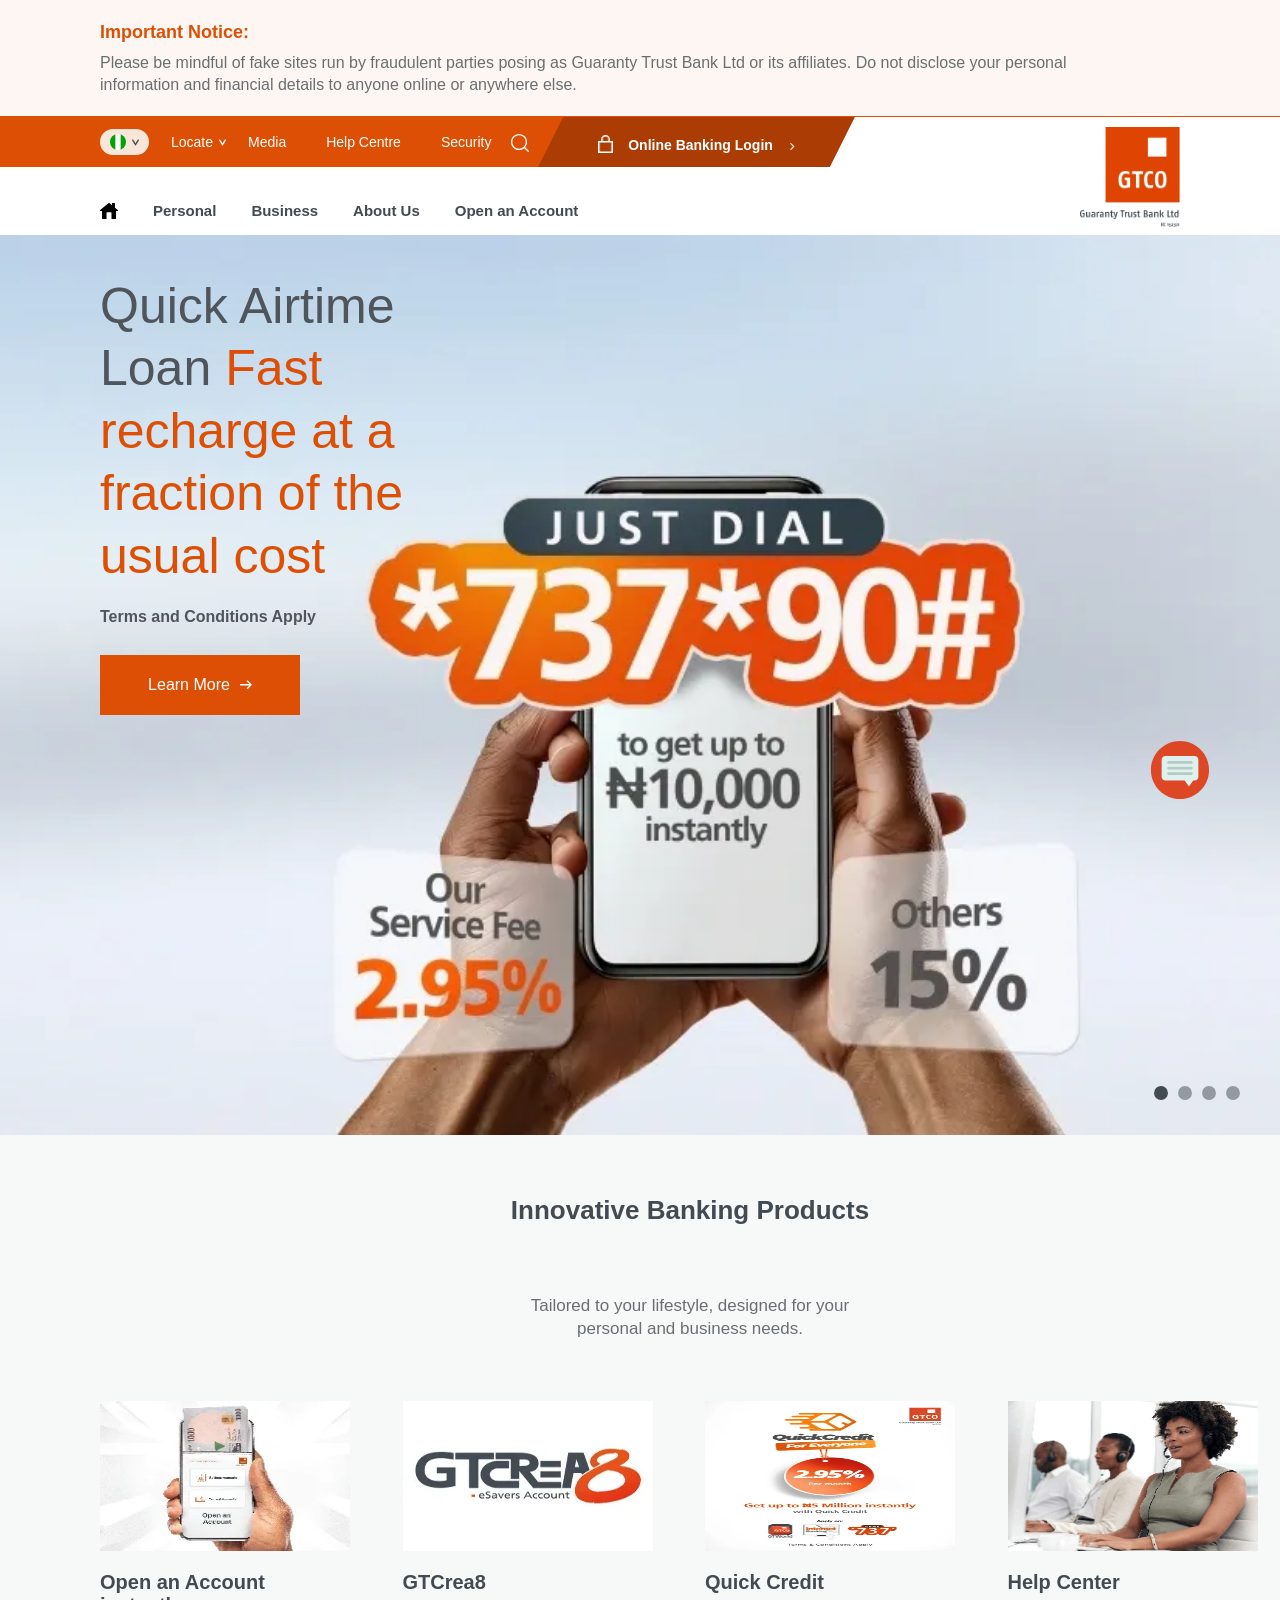
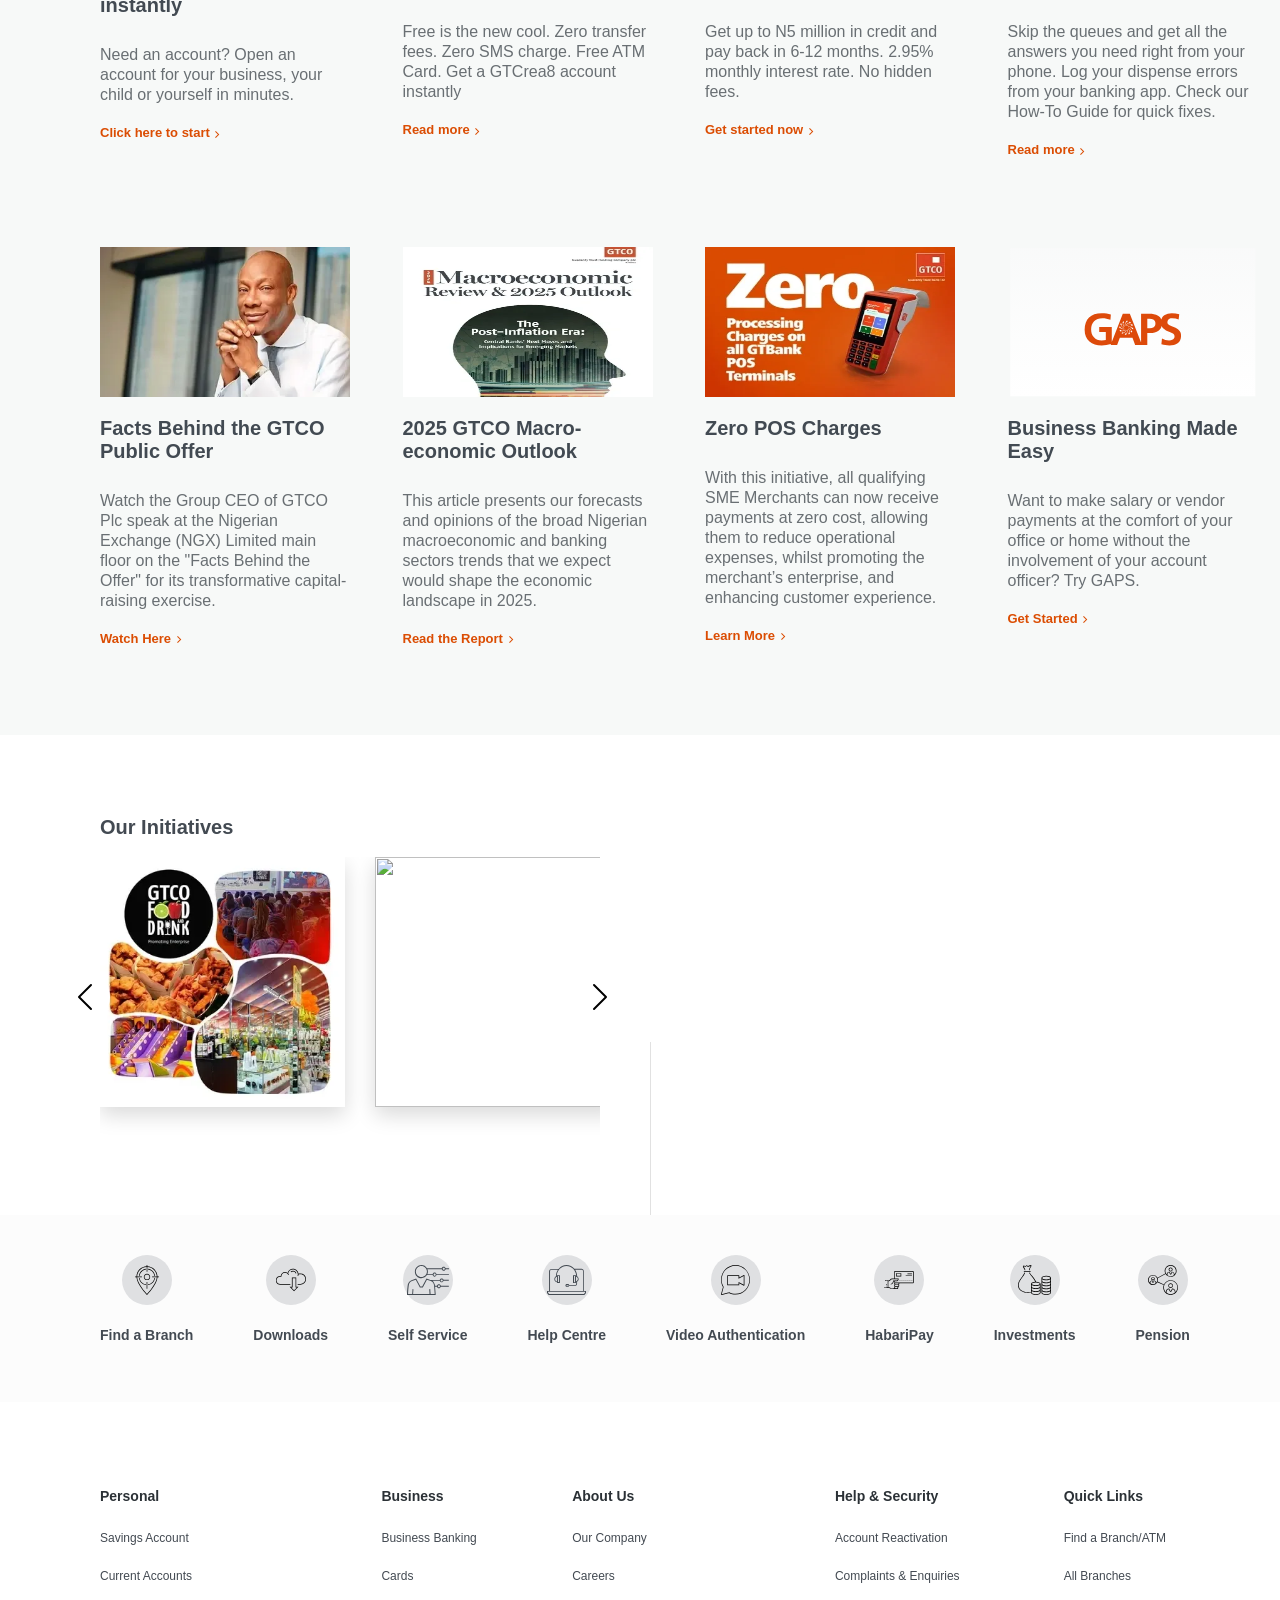
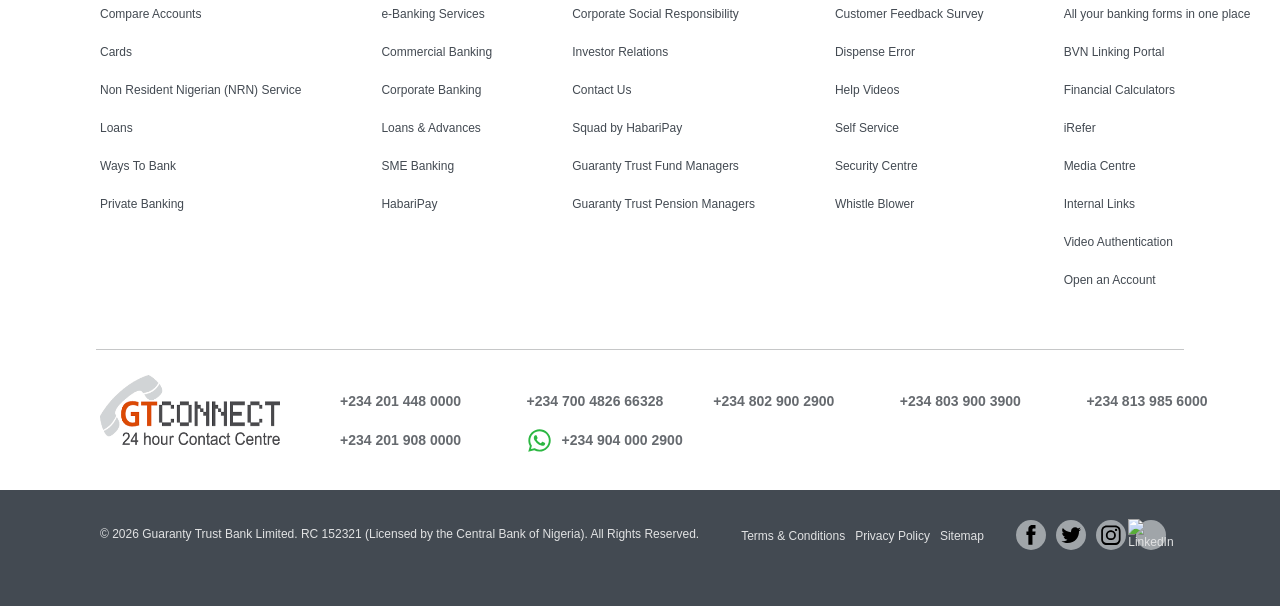
==== commit 8824ddbb: "Add files via upload" ====
--- a/index.html
+++ b/index.html
@@ -6,7 +6,6 @@
   <meta name="viewport" content="width=device-width, initial-scale=1.0">
   <link href="https://cdn.jsdelivr.net/npm/bootstrap@5.3.7/dist/css/bootstrap.min.css" rel="stylesheet">
   <link rel="stylesheet" href="style.css">
-  <link rel="stylesheet" href="responsive.css">
   <title>GTBank Project</title>
   <link rel="icon" type="image/png" href="Img/favicon.svg">
 </head>
@@ -46,8 +45,6 @@
             </li>
             <li><a class="dropdown-item" href="#"><img src="/Img/imgi_12_default.webp" alt=""
                   class="header2-img">Liberia</a>
-            </li>
-            <li><a class="dropdown-item" href="#"><img src="/Img/imgi_13_default.webp" alt="" class="header2-img"></a>
             </li>
             <li><a class="dropdown-item" href="#"><img src="/Img/imgi_6_default.webp" alt=""
                   class="header2-img">Nigeria</a>
@@ -101,6 +98,30 @@
 
     <header>
       <div class="header3">
+         <input type="checkbox" id="menu-toggle" class="menu-toggle">
+          <div class="mobile-nav-div">
+            <div class="mobile-nav-div-without-img">
+
+              <label for="menu-toggle" class="menu-button">
+
+                <span class="nav-menu-icon">
+                  <img src="Img/icons8-menu-24 (1).png" class="menu-open" alt="">
+                </span>
+
+              </label>
+
+              <span class="nav-view-img">
+                <img src="Img/icons8-search-24.png" alt="">
+              </span>
+
+              <span class="nav-view-lock">
+                <img src="Img/imgi_21_default.webp" alt="">Login
+
+              </span>
+            </div>
+
+            <img src="Img/gtbank alone.png" alt="GTBank Logo" class="nav-gt-logo">
+          </div>
         <div class="header3-links">
           <a href="index.html" class="home-link">
             <svg class="home-icon">
@@ -1786,7 +1807,7 @@
 
   <section class="section1">
     <div class="caro-sec section1">
-      <div id="carouselExampleIndicators" class="carousel slide">
+      <div id="carouselExampleIndicators" class="carousel slide" data-bs-ride="carousel" data-bs-interval="5000">
 
         <div class="carousel-inner">
           <div class="online">
@@ -1810,6 +1831,7 @@
           </div>
 
           <div class="carousel-item active slide1">
+            <div class="mobile-slide-image"></div>
             <div class="slide-content slide1-props">
               <h1>Quick Airtime Loan<strong> Fast recharge at a fraction of the usual cost</strong></h1>
               <p>Terms and Conditions Apply</p>
@@ -1825,6 +1847,7 @@
           </div>
 
           <div class="carousel-item slide2">
+            <div class="mobile-slide-image"></div>
             <div class="slide-content slide2-props">
               <h1>Link your BVN and NIN To keep your account active
               </h1>
@@ -1840,6 +1863,7 @@
           </div>
 
           <div class="carousel-item slide3">
+            <div class="mobile-slide-image"></div>
             <div class="slide-content slide3-props">
               <h1>Zero Processing Charges For Life On<strong> All GTBank POS Terminals</strong></h1>
               <strong>Terms and Conditions Apply</strong>
@@ -1855,6 +1879,7 @@
           </div>
 
           <div class="carousel-item slide4">
+            <div class="mobile-slide-image"></div>
             <div class="slide-content slide4-props"></div>
           </div>
         </div>
@@ -1887,6 +1912,7 @@
       </div>
 
       <div class="section2b">
+
         <div class="section2b-1">
           <a href="#">
             <img src="/Img/imgi_54_account-opening.webp" alt="" class="section2-img">
@@ -1957,10 +1983,8 @@
             </span>
           </a>
         </div>
-      </div>
-
-      <div class="section2c">
-        <div class="section2c-1">
+      
+        <div class="section2b-5">
           <a href="#">
             <img src="/Img/imgi_59_public-offer-facts-segun-agbaje.webp" alt="" class="section2-img">
             <h3>Facts Behind the GTCO Public Offer</h3>
@@ -1978,7 +2002,7 @@
           </a>
         </div>
 
-        <div class="section2c-2">
+        <div class="section2b-6">
           <a href="#">
             <img src="/Img/imgi_60_2025-macroeconomics.webp" alt="" class="section2-img">
             <h3>2025 GTCO Macro-economic Outlook</h3>
@@ -1996,7 +2020,7 @@
           </a>
         </div>
 
-        <div class="section2c-3">
+        <div class="section2b-7">
           <a href="#">
             <img src="/Img/imgi_61_zero-pos-charges.webp" alt="" class="section2-img">
             <h3>Zero POS Charges</h3>
@@ -2015,7 +2039,7 @@
           </a>
         </div>
 
-        <div class="section2c-4">
+        <div class="section2b-8">
           <a href="#">
             <img src="/Img/imgi_62_GTBank-Automated-Payment-System.svg" alt="" class="section2-img">
             <h3>Business Banking Made Easy</h3>
@@ -2253,8 +2277,6 @@
     </div>
   </footer>
 
-
-
   <script src="https://cdn.jsdelivr.net/npm/bootstrap@5.3.7/dist/js/bootstrap.bundle.min.js"></script>
 </body>
 
--- a/style.css
+++ b/style.css
@@ -528,19 +528,17 @@
   margin: auto;
 }
 
-.section2c,
 .section2b {
-  display: flex;
+  display: grid;
+  grid-template-columns: repeat(4, 1fr);
   gap: 30px;
 }
 
-.section2c div,
 .section2b div {
   width: 250px;
   height: auto;
 }
 
-.section2c h3,
 .section2b h3 {
   font-weight: 700;
   font-size: 20px;
@@ -548,7 +546,6 @@
   line-height: 23px;
 }
 
-.section2c span:first-of-type,
 .section2b span:first-of-type {
   color: RGB(105, 111, 115);
   font-size: 16px;
@@ -556,8 +553,7 @@
   font-weight: 400;
 }
 
-.section2b a,
-.section2c a {
+.section2b a {
   display: flex;
   flex-direction: column;
   text-decoration: none;
@@ -2305,4 +2301,391 @@
 
 .menu-item .submenu>.submenu-item:nth-child(8) .Third-menu {
   top: -385px;
+}
+
+/*Display Adjustment*/
+.mobile-nav-div,
+.menu-toggle,
+.online {
+  display: none;
+}
+
+
+
+/*RESPONSIVENESS*/
+@media screen and (max-width: 480px) {
+
+  /* Header 1 */
+  .header1 {
+    padding: 12px 16px;
+    line-height: 1.5;
+  }
+
+  .header1 strong {
+    display: block;
+    font-size: 15px;
+    margin-bottom: 4px;
+  }
+
+  .header1 span {
+    font-size: 12px;
+  }
+
+  .header2-container,
+  .logo {
+    display: none;
+  }
+
+  .header3 {
+    width: 100%;
+    padding: 0;
+    margin: 0;
+    position: relative;
+    align-items: center;
+  }
+
+  .double-header-container {
+    width: 100%;
+  }
+
+  .mobile-nav-div {
+    width: 100%;
+    height: 90px;
+    display: flex;
+    justify-content: space-between;
+    align-items: center;
+    padding: 15px;
+    gap: 15px;
+    box-sizing: border-box;
+    background: white;
+    box-shadow: 0 4px 12px rgba(0, 0, 0, .1);
+  }
+
+  .mobile-nav-div-without-img {
+    display: flex;
+    align-items: center;
+    gap: 10px;
+  }
+
+  .nav-view-img {
+    padding: 10px;
+    border-radius: 50%;
+    background: #e5e5e5;
+    box-shadow: 0 4px 12px rgba(0, 0, 0, .15);
+  }
+
+  .nav-menu-icon {
+    margin: auto;
+    padding: 12px;
+    border-radius: 50%;
+    background: #e5e5e5;
+    box-shadow: 0 4px 12px rgba(0, 0, 0, .15);
+  }
+
+  .nav-view-lock {
+    display: flex;
+    align-items: center;
+    justify-content: center;
+    gap: 5px;
+    padding: 6px 10px;
+    border-radius: 20px;
+    background: #dd4f05;
+    color: #fff;
+  }
+
+  .nav-view-lock img {
+    filter: brightness(0) invert(1);
+    padding-bottom: 5px;
+  }
+
+  .nav-gt-logo {
+    width: 60px;
+    height: 60px;
+    margin: 0;
+  }
+
+  .header3-links {
+    display: none;
+  }
+
+  /* =========================
+     Carousel
+     ========================= */
+
+  .online {
+    display: none;
+  }
+
+  .carousel-item {
+    height: auto;
+    background-image: none !important;
+  }
+
+  .mobile-slide-image {
+    display: block;
+    height: 300px;
+    background-size: cover;
+    background-position: center;
+  }
+
+  .slide1 .mobile-slide-image {
+    background-image: url("Img/slide1.webp");
+  }
+
+  .slide2 .mobile-slide-image {
+    background-image: url("Img/slide2.webp");
+  }
+
+  .slide3 .mobile-slide-image {
+    background-image: url("Img/slide3.webp");
+  }
+
+  .slide4 .mobile-slide-image {
+    background-image: url("Img/slide4.webp");
+  }
+
+  .section1 .caro-sec .carousel .carousel-inner {
+    background: #f5f5f5;
+  }
+
+  .slide-content {
+    position: relative;
+    width: 100%;
+    height: 300px;
+    padding: 20px 15px;
+    margin-top: 10px;
+    background: #fff;
+    text-align: center;
+    margin-left: 0;
+  }
+
+  .slide-content h1 {
+    font-size: 24px;
+    color: #333;
+  }
+
+  .slide-content p {
+    color: #555;
+  }
+
+  .slide-content a {
+    margin: auto;
+  }
+
+  .section1,
+  .caro-sec,
+  .carousel,
+  .carousel-inner {
+    height: auto !important;
+    min-height: 0 !important;
+  }
+
+  .carousel {
+    position: relative;
+  }
+
+  .carousel-indicators {
+    position: absolute;
+    bottom: 560px;
+  }
+
+  .section2 {
+    width: 100%;
+    display: grid;
+    margin: auto;
+    padding: 30px 20px;
+    grid-template-rows: auto 1fr;
+    gap: 70px;
+    height: auto;
+  }
+
+  .section2a,
+  .section2b {
+    width: 100%;
+  }
+
+  .section2 h2 {
+    text-align: center;
+    font-size: 35px;
+    line-height: 48px;
+  }
+
+  .section2 p {
+    text-align: center;
+    line-height: 30px;
+  }
+
+  .section2-img {
+    height: 210px;
+    width: 100%;
+  }
+
+  .section2b h3 {
+    font-size: 22px;
+    line-height: 30px;
+  }
+
+  .section2b span {
+    line-height: 25px;
+  }
+
+  .section2b {
+    display: flex;
+    gap: 30px;
+    overflow-x: auto;
+    overflow-y: hidden;
+    scroll-behavior: smooth;
+    scrollbar-width: none;
+  }
+
+  .section2b::-webkit-scrollbar {
+    display: none;
+  }
+
+  .section2b>div {
+    flex: 0 0 300px;
+  }
+
+  .section3 {
+    margin-left: 0;
+    width: 100%;
+    display: grid;
+    grid-template-rows: auto 1fr;
+    gap: 30px;
+    padding: 20px;
+    overflow: hidden;
+    height: fit-content;
+  }
+
+  .section3 h1 {
+    width: 100%;
+    margin: 0;
+  }
+
+  .section3-flex {
+    width: 100%;
+    overflow: hidden;
+  }
+
+  .section3-flex>div:first-child {
+    width: 100%;
+    overflow-x: auto;
+    overflow-y: hidden;
+    scrollbar-width: none;
+    -ms-overflow-style: none;
+  }
+
+  .section3-flex>div:first-child::-webkit-scrollbar {
+    display: none;
+  }
+
+  #carouselExample {
+    width: 100%;
+  }
+
+  #carouselExample .carousel-inner {
+    display: flex;
+    flex-wrap: nowrap;
+    width: fit-content;
+  }
+
+  #carouselExample .carousel-item {
+    display: block !important;
+    flex: 0 0 100%;
+    width: 100%;
+    margin: 0;
+  }
+
+  .slide-group {
+    display: grid;
+    grid-template-columns: repeat(2, 250px);
+    gap: 20px;
+    margin-left: 0;
+  }
+
+  .slide-group img {
+    width: 250px;
+    height: auto;
+    display: block;
+  }
+
+  .section3-flex-stroke {
+    display: none;
+  }
+
+  .carousel-control-prev,
+  .carousel-control-next {
+    display: none;
+  }
+
+  .section4,
+  .section5,
+  .line,
+  .footer1 ul {
+    display: none;
+  }
+
+  .footer1-img {
+    margin-left: -70px;
+  }
+
+  .footer2 {
+    display: grid;
+    grid-template-areas:
+      "social"
+      "content";
+    gap: 30px;
+    padding: 20px;
+  }
+
+  .footer2a {
+    grid-area: content;
+    width: 100%;
+    text-align: center;
+  }
+
+  .footer2a p {
+    margin-bottom: 20px;
+  }
+
+  .footer2a {
+    display: grid;
+  }
+
+  .footer2a ol {
+    display: flex;
+    flex-wrap: wrap;
+    justify-content: center;
+    gap: 15px;
+    padding: 0;
+    margin: 0;
+    list-style: none;
+  }
+
+  .footer2b {
+    grid-area: social;
+    width: 100%;
+  }
+
+  .footer2b ol {
+    display: flex;
+    justify-content: center;
+    align-items: center;
+    gap: 20px;
+    padding: 0;
+    margin: 0;
+    list-style: none;
+  }
+
+  .footer2b img {
+    width: 24px;
+    height: 24px;
+  }
+
+  .chat-icon {
+    right: 20px;
+    bottom: 97px;
+  }
+
+
 }
